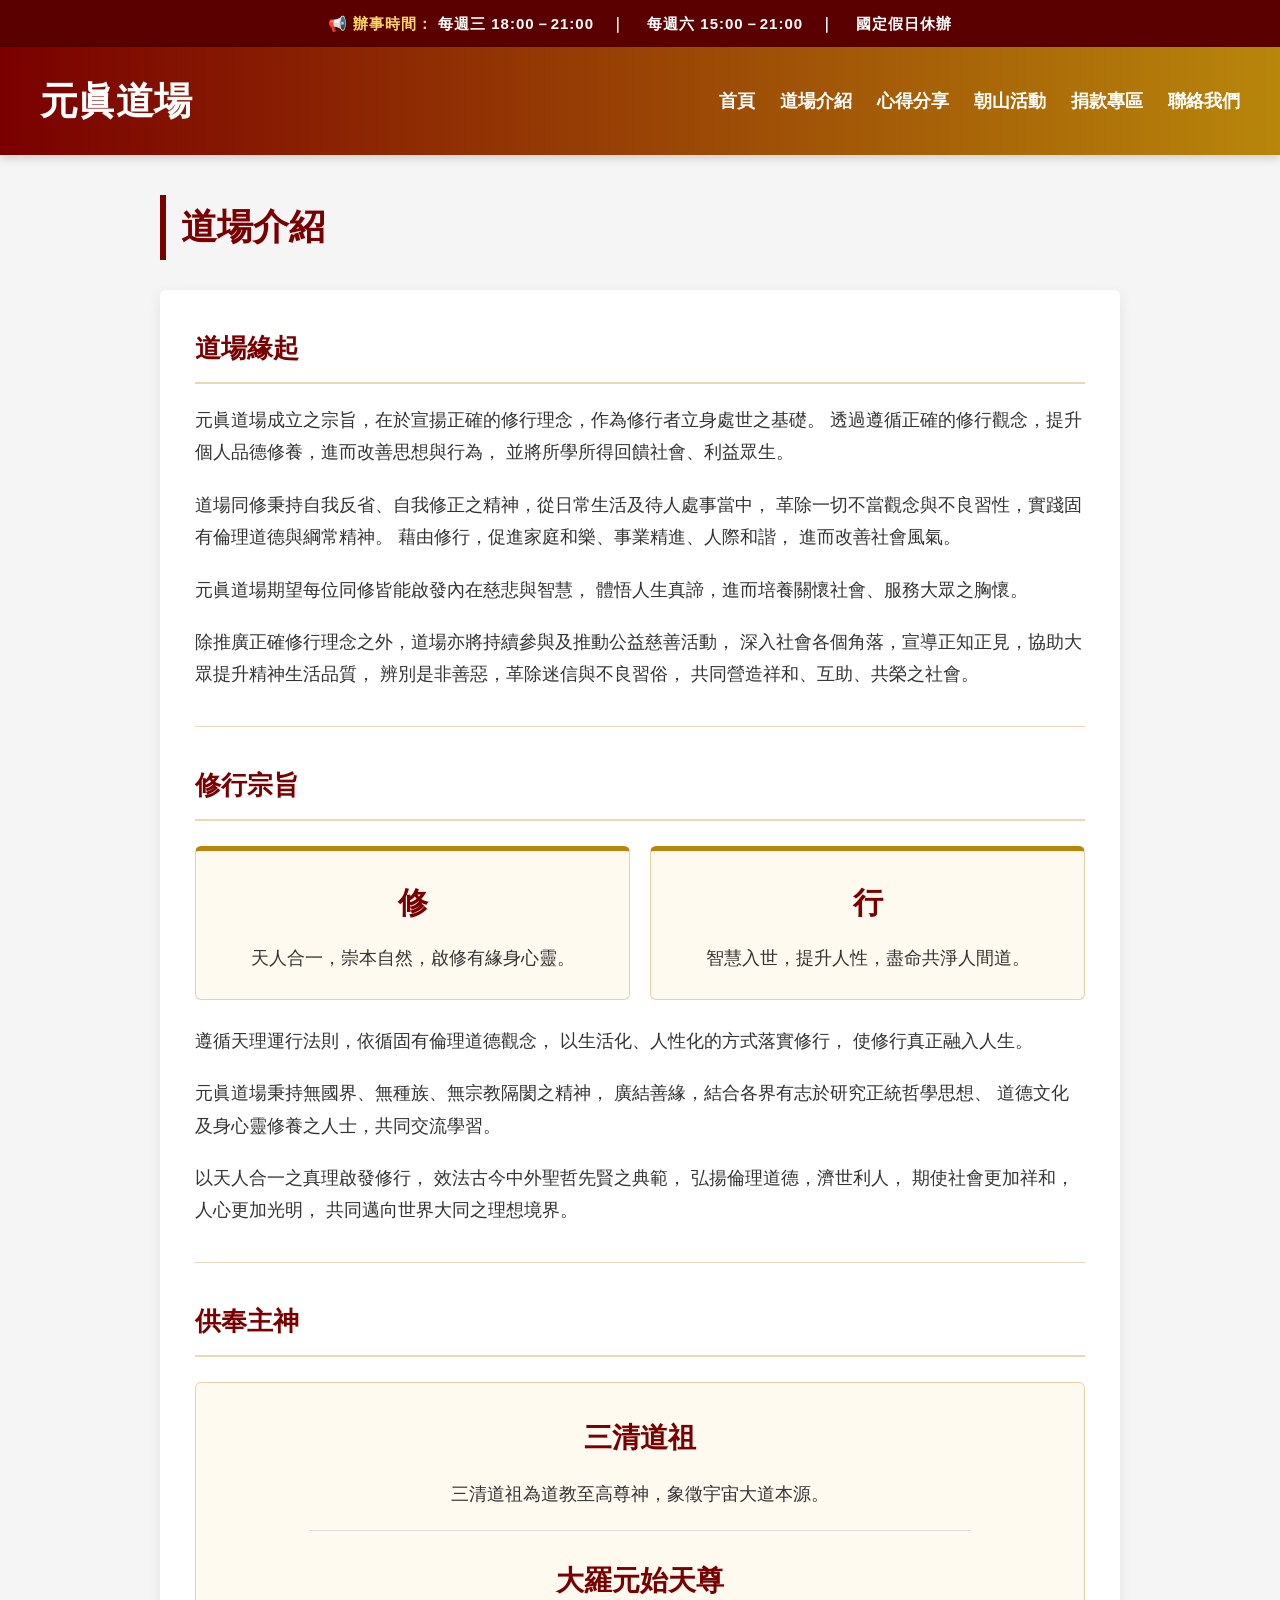
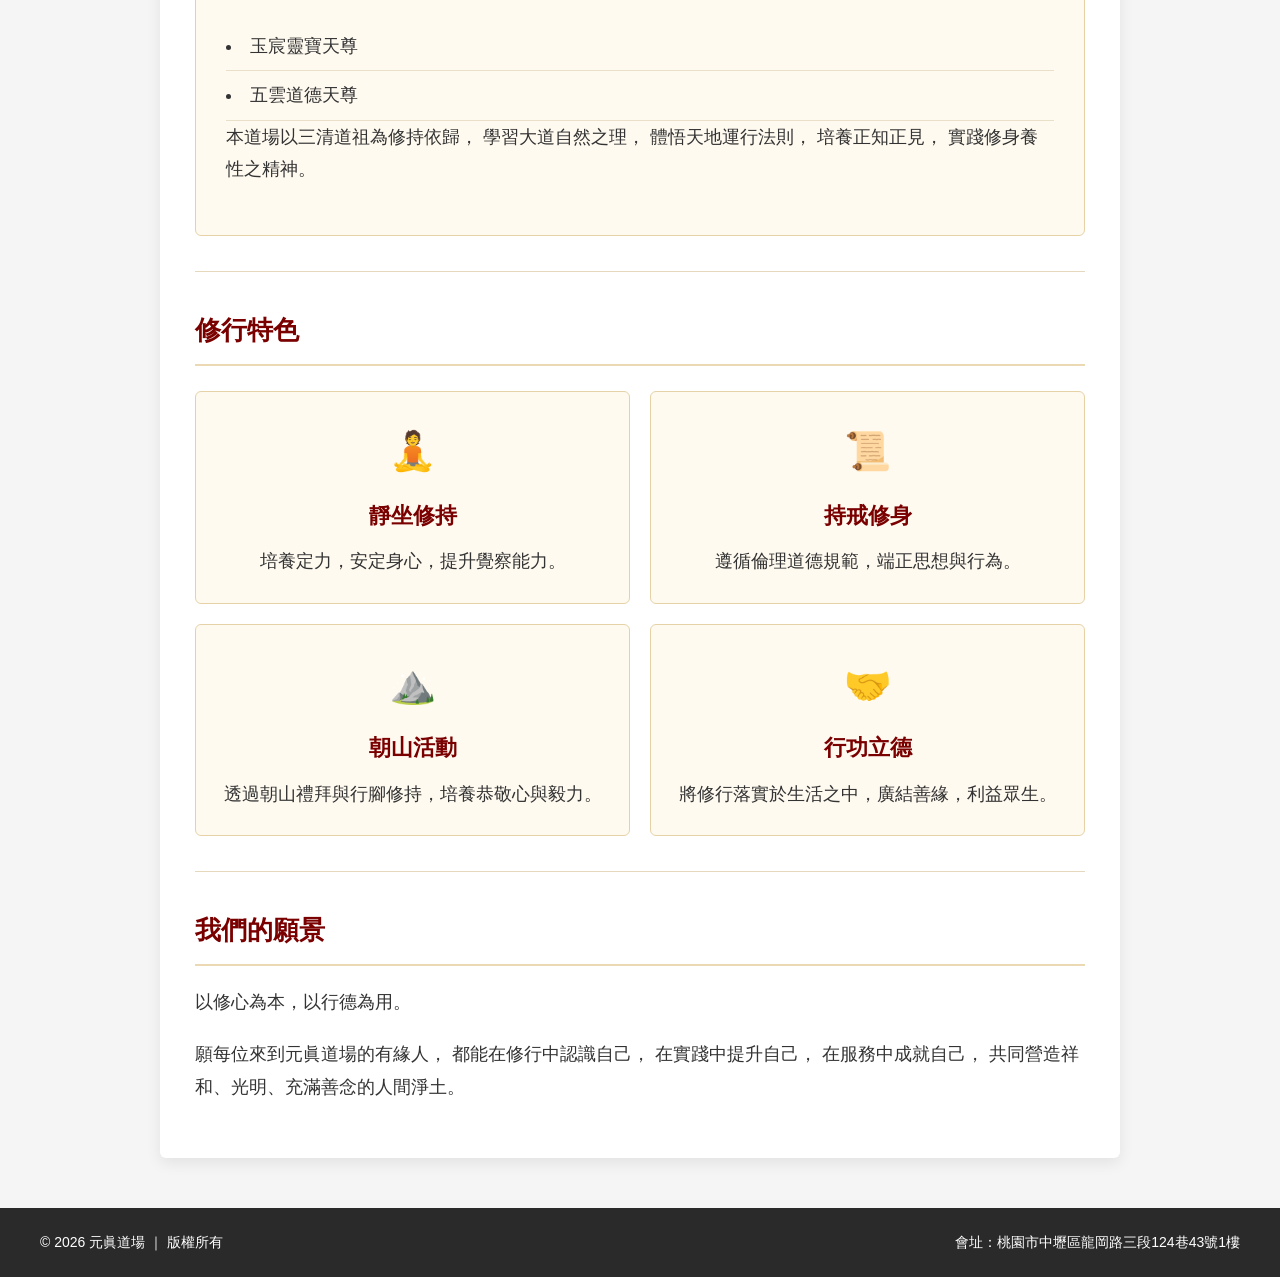
==== about.html @ 4e887b14 "Update about.html" ====
<!DOCTYPE html>
<html lang="zh-Hant">
<head>
  <meta charset="UTF-8">
  <meta name="viewport" content="width=device-width, initial-scale=1.0">
  <title>道場介紹｜元眞道場</title>

  <style>
    * {
      margin: 0;
      padding: 0;
      box-sizing: border-box;
    }

    body {
      font-family: "Microsoft JhengHei", sans-serif;
      background: #f5f5f5;
      color: #333;
      line-height: 1.8;
    }

    /* Header */
    header {
      background: linear-gradient(90deg, #7a0000, #b8860b);
      padding: 20px;
      color: white;
      box-shadow: 0 2px 10px rgba(0, 0, 0, .2);
    }

    .header-inner {
      max-width: 1200px;
      margin: auto;
      display: flex;
      justify-content: space-between;
      align-items: center;
      gap: 20px;
    }

    .logo {
      font-size: 38px;
      font-weight: bold;
      white-space: nowrap;
    }

    nav ul {
      display: flex;
      list-style: none;
      gap: 25px;
      flex-wrap: wrap;
    }

    nav a {
      color: white;
      text-decoration: none;
      font-size: 18px;
      font-weight: bold;
    }

    nav a:hover {
      opacity: .7;
    }

    /* 辦事時間 */
    .service-time {
      background: #5b0000;
      color: white;
      text-align: center;
      padding: 10px 15px;
      font-size: 15px;
      font-weight: 600;
      letter-spacing: 1px;
    }

    .service-time span {
      color: #ffd76a;
    }

    /* Main */
    .main-container {
      max-width: 1000px;
      margin: 40px auto;
      padding: 0 20px;
    }

    .title-section {
      font-size: 36px;
      font-weight: bold;
      border-left: 6px solid #7a0000;
      padding-left: 15px;
      margin-bottom: 30px;
      color: #7a0000;
    }

    .article {
      background: white;
      padding: 35px;
      box-shadow: 0 5px 15px rgba(0, 0, 0, .08);
      border-radius: 6px;
    }

    .article h2 {
      color: #7a0000;
      font-size: 26px;
      margin-bottom: 20px;
      padding-bottom: 10px;
      border-bottom: 2px solid #ead9b2;
    }

    .article h3 {
      color: #7a0000;
      font-size: 22px;
      margin-bottom: 12px;
    }

    .article p {
      font-size: 18px;
      margin-bottom: 20px;
    }

    .article hr {
      border: none;
      border-top: 1px solid #e5d8bd;
      margin: 35px 0;
    }

    /* 修行宗旨 */
    .purpose-box {
      display: grid;
      grid-template-columns: repeat(2, minmax(0, 1fr));
      gap: 20px;
      margin: 25px 0;
    }

    .purpose-item {
      background: #fffaf0;
      border: 1px solid #e5d2a7;
      border-top: 5px solid #b8860b;
      border-radius: 6px;
      padding: 25px;
      text-align: center;
    }

    .purpose-item h3 {
      font-size: 30px;
      margin-bottom: 12px;
    }

    .purpose-item p {
      margin-bottom: 0;
    }

    /* 供奉主神 */
    .deity-box {
      background: #fffaf0;
      border: 1px solid #e5d2a7;
      border-radius: 6px;
      padding: 30px;
      margin: 25px 0;
    }

    .deity-box h3 {
      font-size: 28px;
      text-align: center;
      margin-bottom: 15px;
    }

    .deity-box ul {
      list-style: none;
      margin: 20px 0;
      padding: 0;
      text-align: center;
    }

    .deity-box li {
      font-size: 18px;
      padding: 8px 0;
      border-bottom: 1px solid #eadfc9;
    }

    .deity-box li:last-child {
      border-bottom: none;
    }

    /* 修行特色 */
    .feature-grid {
      display: grid;
      grid-template-columns: repeat(2, minmax(0, 1fr));
      gap: 20px;
      margin: 25px 0;
    }

    .feature-card {
      background: #fffaf0;
      border: 1px solid #e5d2a7;
      border-radius: 6px;
      padding: 25px;
      text-align: center;
      transition: transform .2s, box-shadow .2s;
    }

    .feature-card:hover {
      transform: translateY(-3px);
      box-shadow: 0 5px 15px rgba(0, 0, 0, .1);
    }

    .feature-card .icon {
      font-size: 38px;
      margin-bottom: 10px;
    }

    .feature-card h3 {
      margin-bottom: 10px;
    }

    .feature-card p {
      margin-bottom: 0;
    }

    /* Footer */
    footer {
      background: #2a2a2a;
      color: white;
      padding: 22px 30px;
      margin-top: 50px;
      font-size: 14px;
    }

    .footer-inner {
      max-width: 1200px;
      margin: auto;
      display: flex;
      justify-content: space-between;
      align-items: center;
      gap: 15px;
    }

    /* Mobile */
    @media (max-width: 768px) {
      .header-inner {
        flex-direction: column;
        gap: 20px;
      }

      nav ul {
        justify-content: center;
        gap: 12px 18px;
      }

      nav a {
        font-size: 16px;
      }

      .logo {
        font-size: 30px;
      }

      .service-time {
        font-size: 13px;
        letter-spacing: 0;
        line-height: 1.8;
      }

      .main-container {
        margin: 25px auto;
        padding: 0 15px;
      }

      .title-section {
        font-size: 28px;
      }

      .article {
        padding: 20px;
      }

      .article h2 {
        font-size: 23px;
      }

      .article h3 {
        font-size: 20px;
      }

      .article p {
        font-size: 16px;
      }

      .purpose-box,
      .feature-grid {
        grid-template-columns: 1fr;
      }

      .purpose-item,
      .feature-card,
      .deity-box {
        padding: 20px;
      }

      .footer-inner {
        flex-direction: column;
        align-items: flex-start;
        gap: 10px;
      }
    }
  </style>
</head>

<body>

  <div class="service-time">
    <span>📢 辦事時間：</span>
    每週三 18:00－21:00　｜　
    每週六 15:00－21:00　｜　
    國定假日休辦
  </div>

  <header>
    <div class="header-inner">
      <div class="logo">元眞道場</div>

      <nav>
        <ul>
          <li><a href="index.html">首頁</a></li>
          <li><a href="about.html">道場介紹</a></li>
          <li><a href="share.html">心得分享</a></li>
          <li><a href="chaoshan.html">朝山活動</a></li>
          <li><a href="donate.html">捐款專區</a></li>
          <li><a href="contact.html">聯絡我們</a></li>
        </ul>
      </nav>
    </div>
  </header>

  <main class="main-container">

    <div class="title-section">道場介紹</div>

    <article class="article">

      <h2>道場緣起</h2>

      <p>
        元眞道場成立之宗旨，在於宣揚正確的修行理念，作為修行者立身處世之基礎。
        透過遵循正確的修行觀念，提升個人品德修養，進而改善思想與行為，
        並將所學所得回饋社會、利益眾生。
      </p>

      <p>
        道場同修秉持自我反省、自我修正之精神，從日常生活及待人處事當中，
        革除一切不當觀念與不良習性，實踐固有倫理道德與綱常精神。
        藉由修行，促進家庭和樂、事業精進、人際和諧，
        進而改善社會風氣。
      </p>

      <p>
        元眞道場期望每位同修皆能啟發內在慈悲與智慧，
        體悟人生真諦，進而培養關懷社會、服務大眾之胸懷。
      </p>

      <p>
        除推廣正確修行理念之外，道場亦將持續參與及推動公益慈善活動，
        深入社會各個角落，宣導正知正見，協助大眾提升精神生活品質，
        辨別是非善惡，革除迷信與不良習俗，
        共同營造祥和、互助、共榮之社會。
      </p>

      <hr>

      <h2>修行宗旨</h2>

      <div class="purpose-box">

        <div class="purpose-item">
          <h3>修</h3>
          <p>
            天人合一，崇本自然，啟修有緣身心靈。
          </p>
        </div>

        <div class="purpose-item">
          <h3>行</h3>
          <p>
            智慧入世，提升人性，盡命共淨人間道。
          </p>
        </div>

      </div>

      <p>
        遵循天理運行法則，依循固有倫理道德觀念，
        以生活化、人性化的方式落實修行，
        使修行真正融入人生。
      </p>

      <p>
        元眞道場秉持無國界、無種族、無宗教隔閡之精神，
        廣結善緣，結合各界有志於研究正統哲學思想、
        道德文化及身心靈修養之人士，共同交流學習。
      </p>

      <p>
        以天人合一之真理啟發修行，
        效法古今中外聖哲先賢之典範，
        弘揚倫理道德，濟世利人，
        期使社會更加祥和，人心更加光明，
        共同邁向世界大同之理想境界。
      </p>

      <hr>

      <h2>供奉主神</h2>

      <div class="deity-box">

   <h3>三清道祖</h3>

<p style="text-align: center; margin-bottom: 20px;">
    三清道祖為道教至高尊神，象徵宇宙大道本源。
</p>

<div style="border-top: 1px solid #ddd; margin: 0 auto 25px; max-width: 80%;"></div>

<h3>大羅元始天尊</h3>
          <li>玉宸靈寶天尊</li>
          <li>五雲道德天尊</li>
        </ul>

        <p>
          本道場以三清道祖為修持依歸，
          學習大道自然之理，
          體悟天地運行法則，
          培養正知正見，
          實踐修身養性之精神。
        </p>

      </div>

      <hr>

      <h2>修行特色</h2>

      <div class="feature-grid">

        <div class="feature-card">
          <div class="icon">🧘</div>
          <h3>靜坐修持</h3>
          <p>培養定力，安定身心，提升覺察能力。</p>
        </div>

        <div class="feature-card">
          <div class="icon">📜</div>
          <h3>持戒修身</h3>
          <p>遵循倫理道德規範，端正思想與行為。</p>
        </div>

        <div class="feature-card">
          <div class="icon">⛰️</div>
          <h3>朝山活動</h3>
          <p>透過朝山禮拜與行腳修持，培養恭敬心與毅力。</p>
        </div>

        <div class="feature-card">
          <div class="icon">🤝</div>
          <h3>行功立德</h3>
          <p>將修行落實於生活之中，廣結善緣，利益眾生。</p>
        </div>

      </div>

      <hr>

      <h2>我們的願景</h2>

      <p>
        以修心為本，以行德為用。
      </p>

      <p>
        願每位來到元眞道場的有緣人，
        都能在修行中認識自己，
        在實踐中提升自己，
        在服務中成就自己，
        共同營造祥和、光明、充滿善念的人間淨土。
      </p>

    </article>

  </main>

  <footer>
    <div class="footer-inner">
      <div>
        © 2026 元眞道場 ｜ 版權所有
      </div>

      <div>
        會址：桃園市中壢區龍岡路三段124巷43號1樓
      </div>
    </div>
  </footer>

</body>
</html>
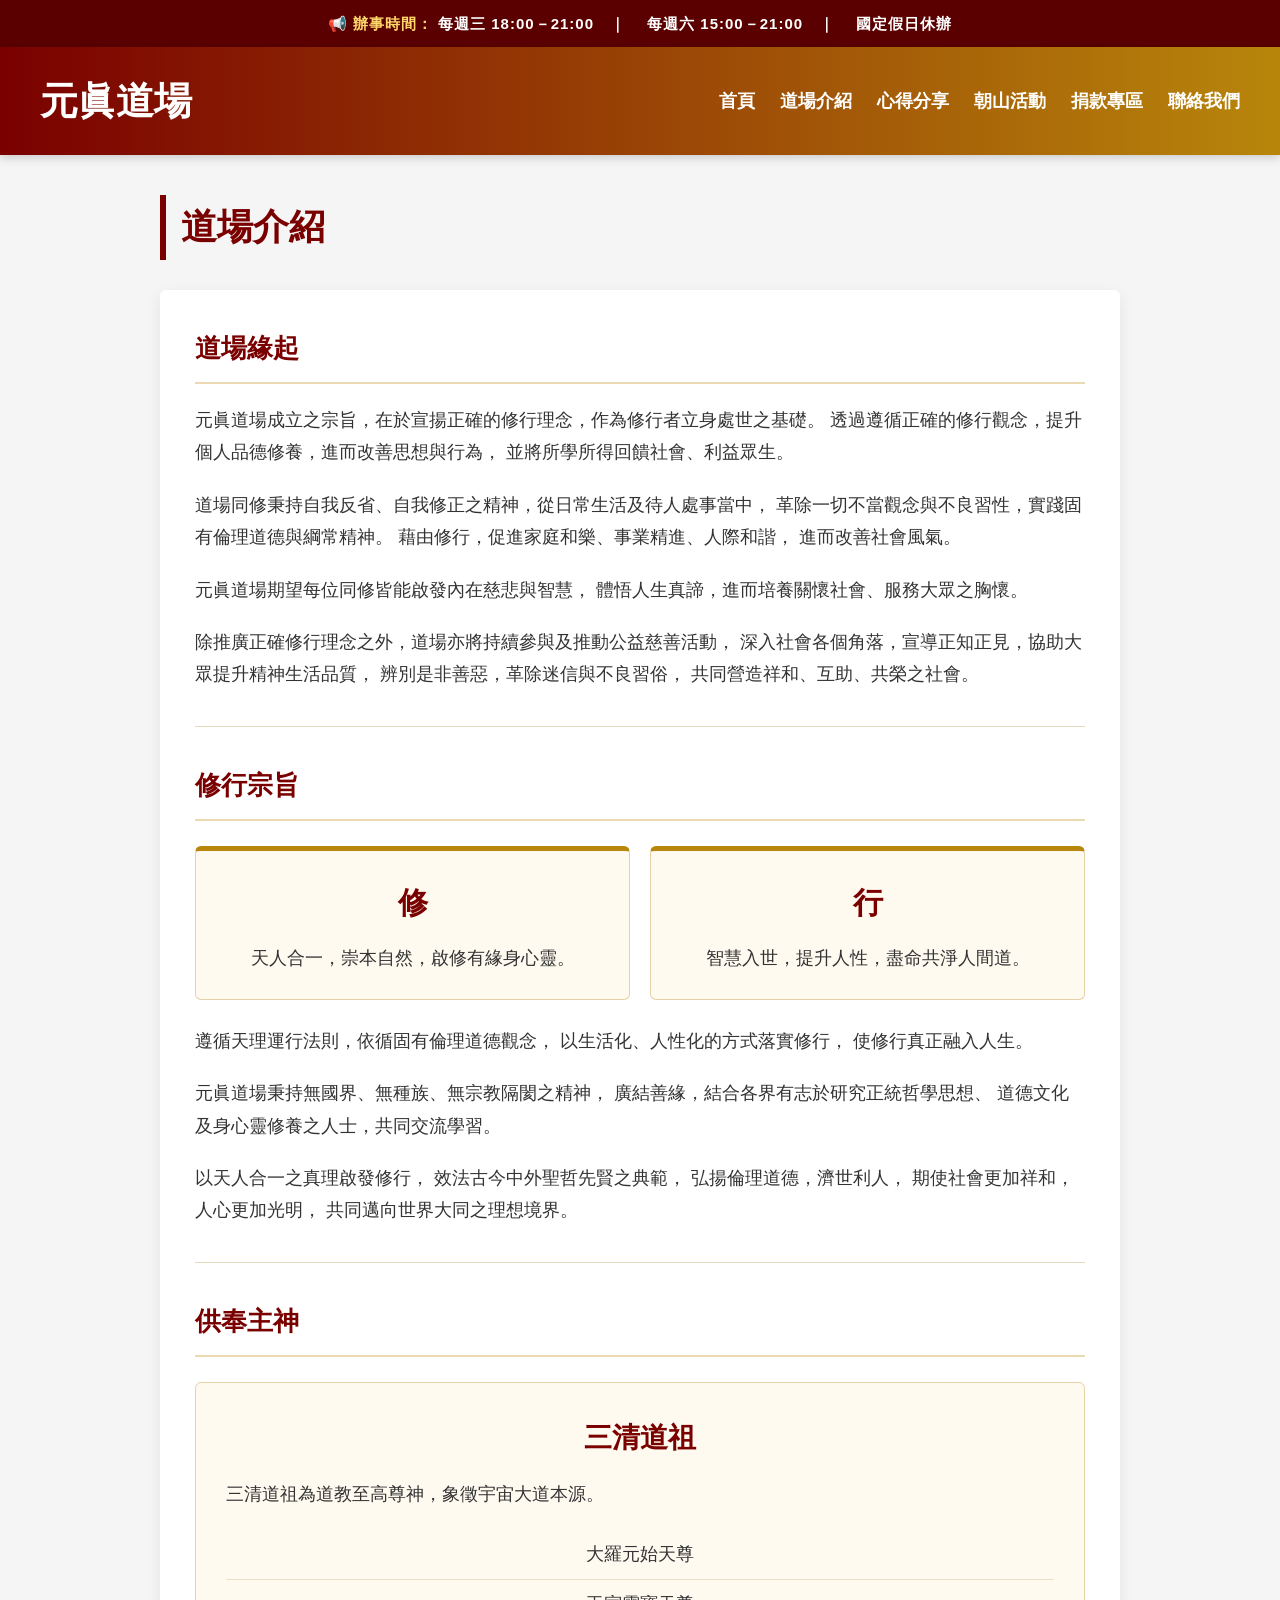
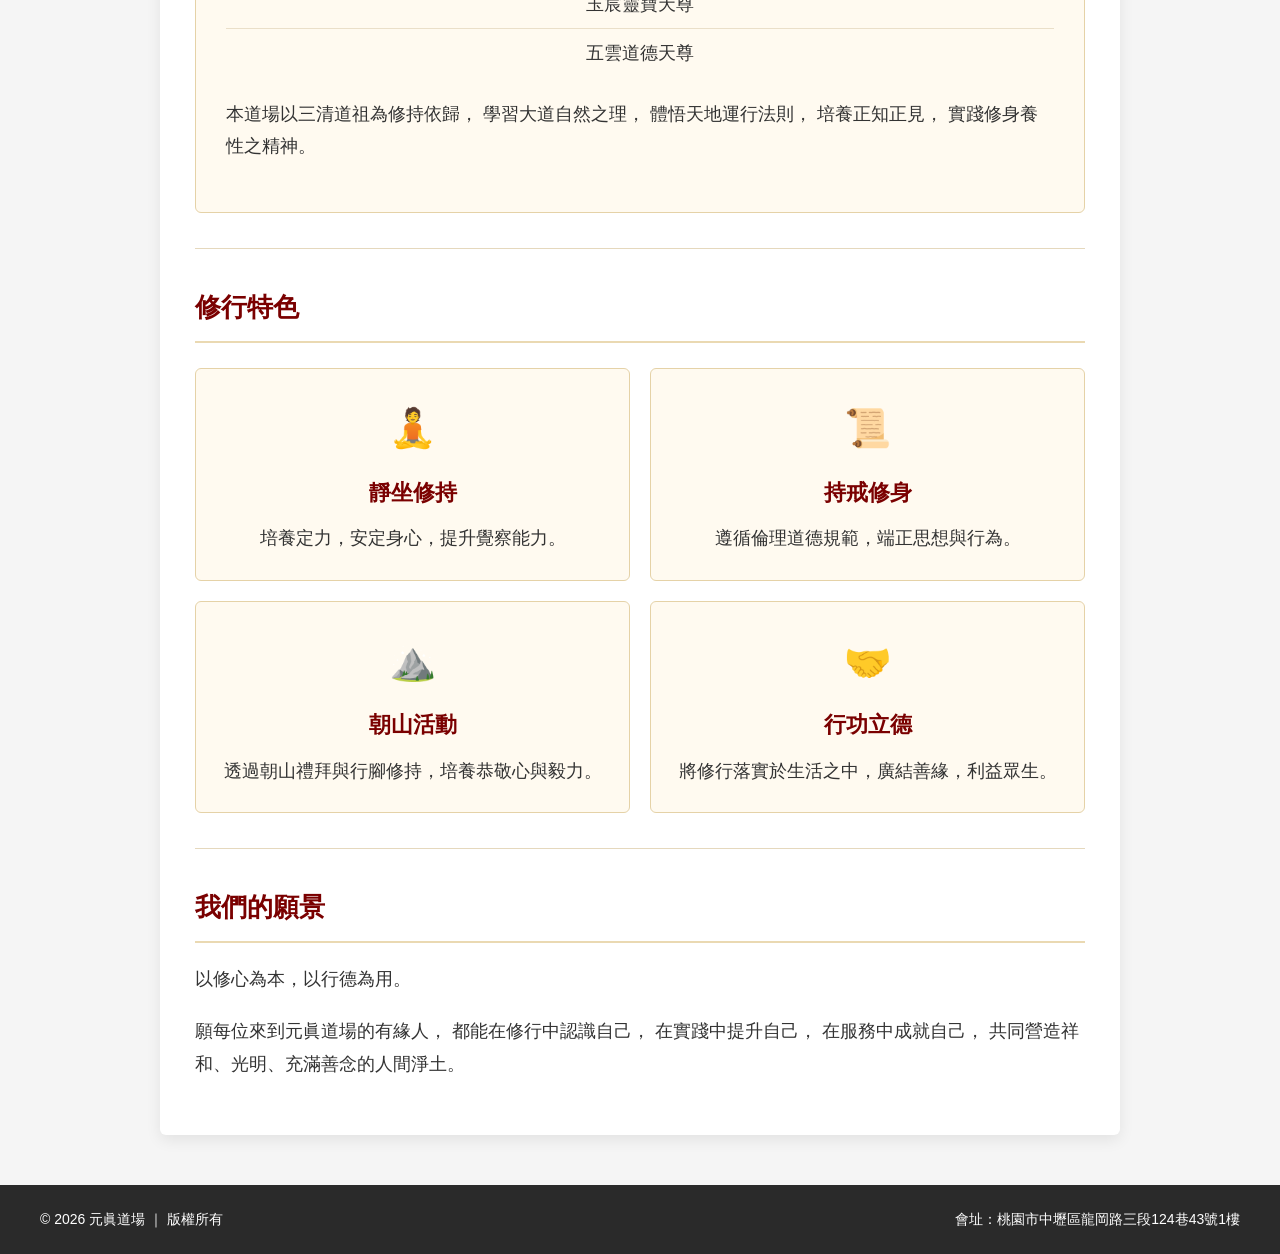
==== commit 5c2edcfa: "Update about.html" ====
--- a/about.html
+++ b/about.html
@@ -412,18 +412,19 @@
 
       <div class="deity-box">
 
-   <h3>三清道祖</h3>
-
-<p style="text-align: center; margin-bottom: 20px;">
+  <h3>三清道祖</h3>
+
+<p class="sanqing-intro">
     三清道祖為道教至高尊神，象徵宇宙大道本源。
 </p>
 
-<div style="border-top: 1px solid #ddd; margin: 0 auto 25px; max-width: 80%;"></div>
-
-<h3>大羅元始天尊</h3>
-          <li>玉宸靈寶天尊</li>
-          <li>五雲道德天尊</li>
-        </ul>
+<div class="sanqing-divider"></div>
+
+<ul class="sanqing-list">
+    <li>大羅元始天尊</li>
+    <li>玉宸靈寶天尊</li>
+    <li>五雲道德天尊</li>
+</ul>
 
         <p>
           本道場以三清道祖為修持依歸，
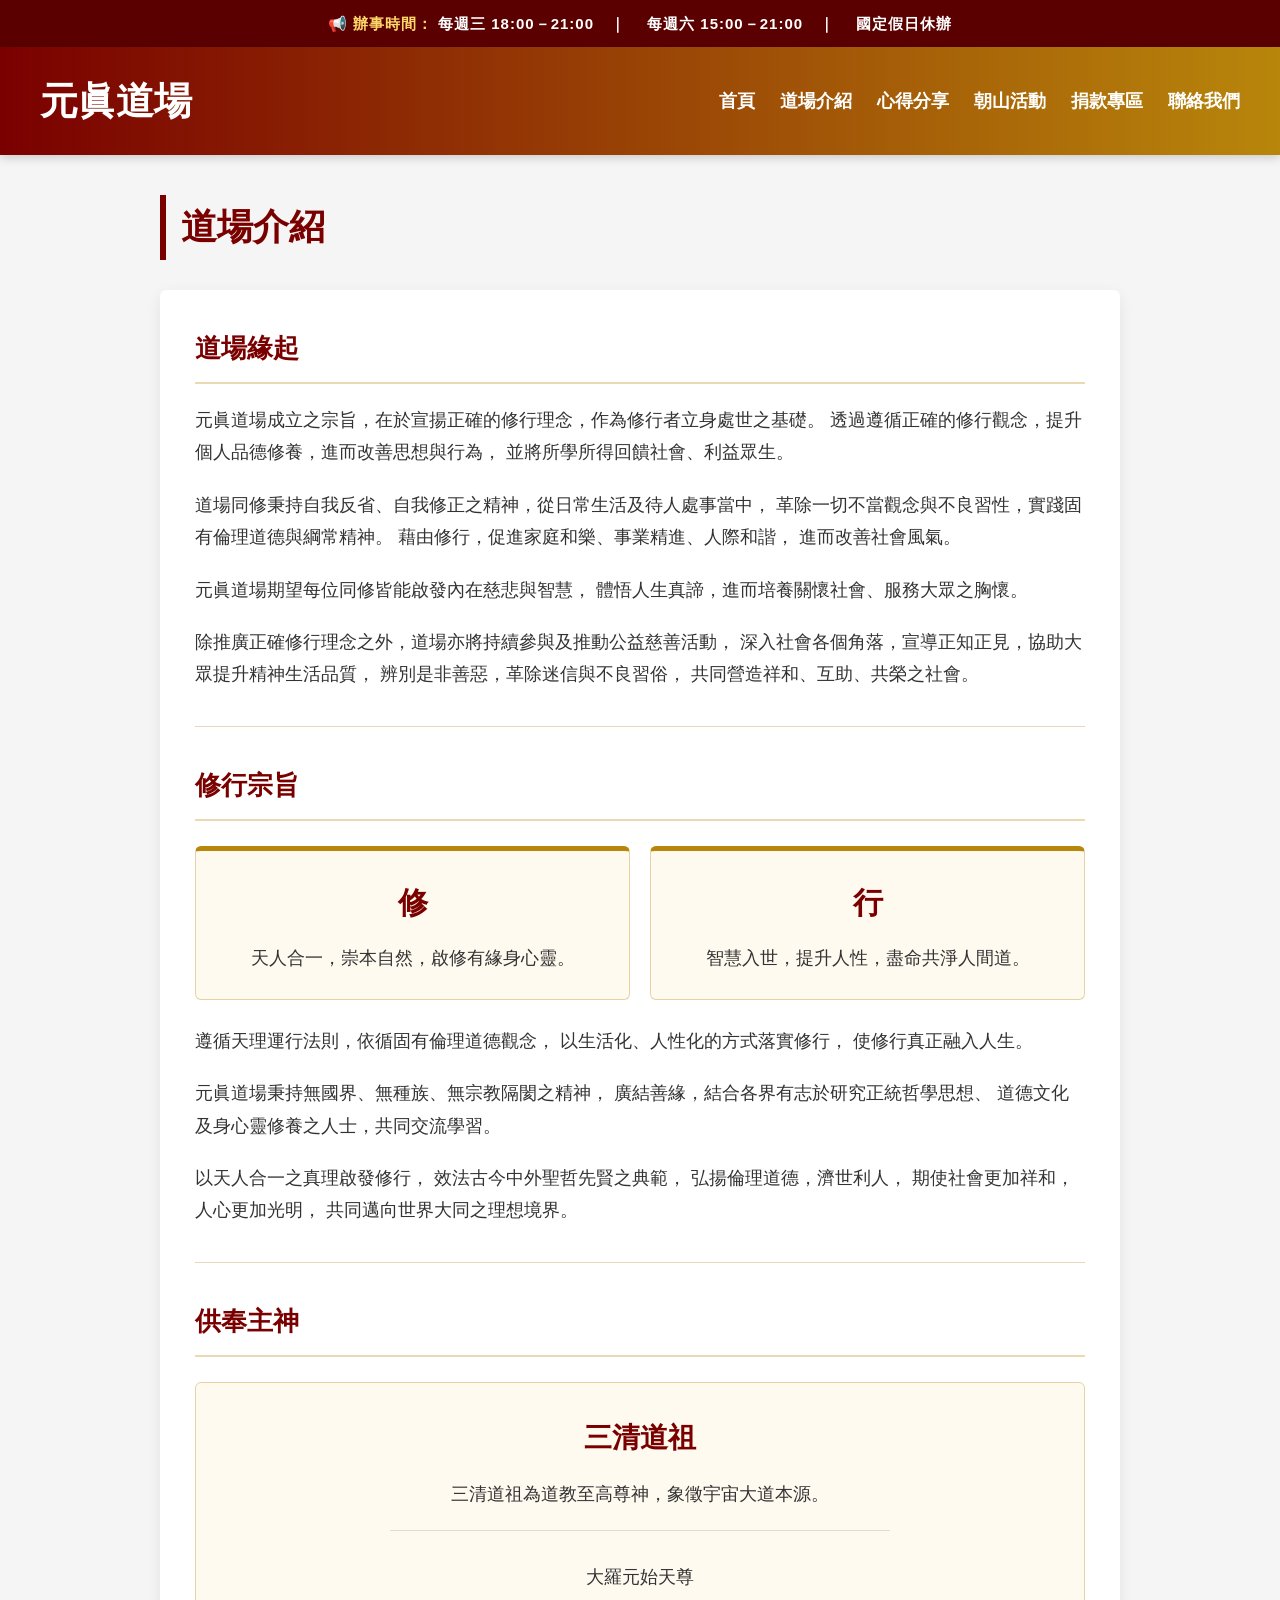
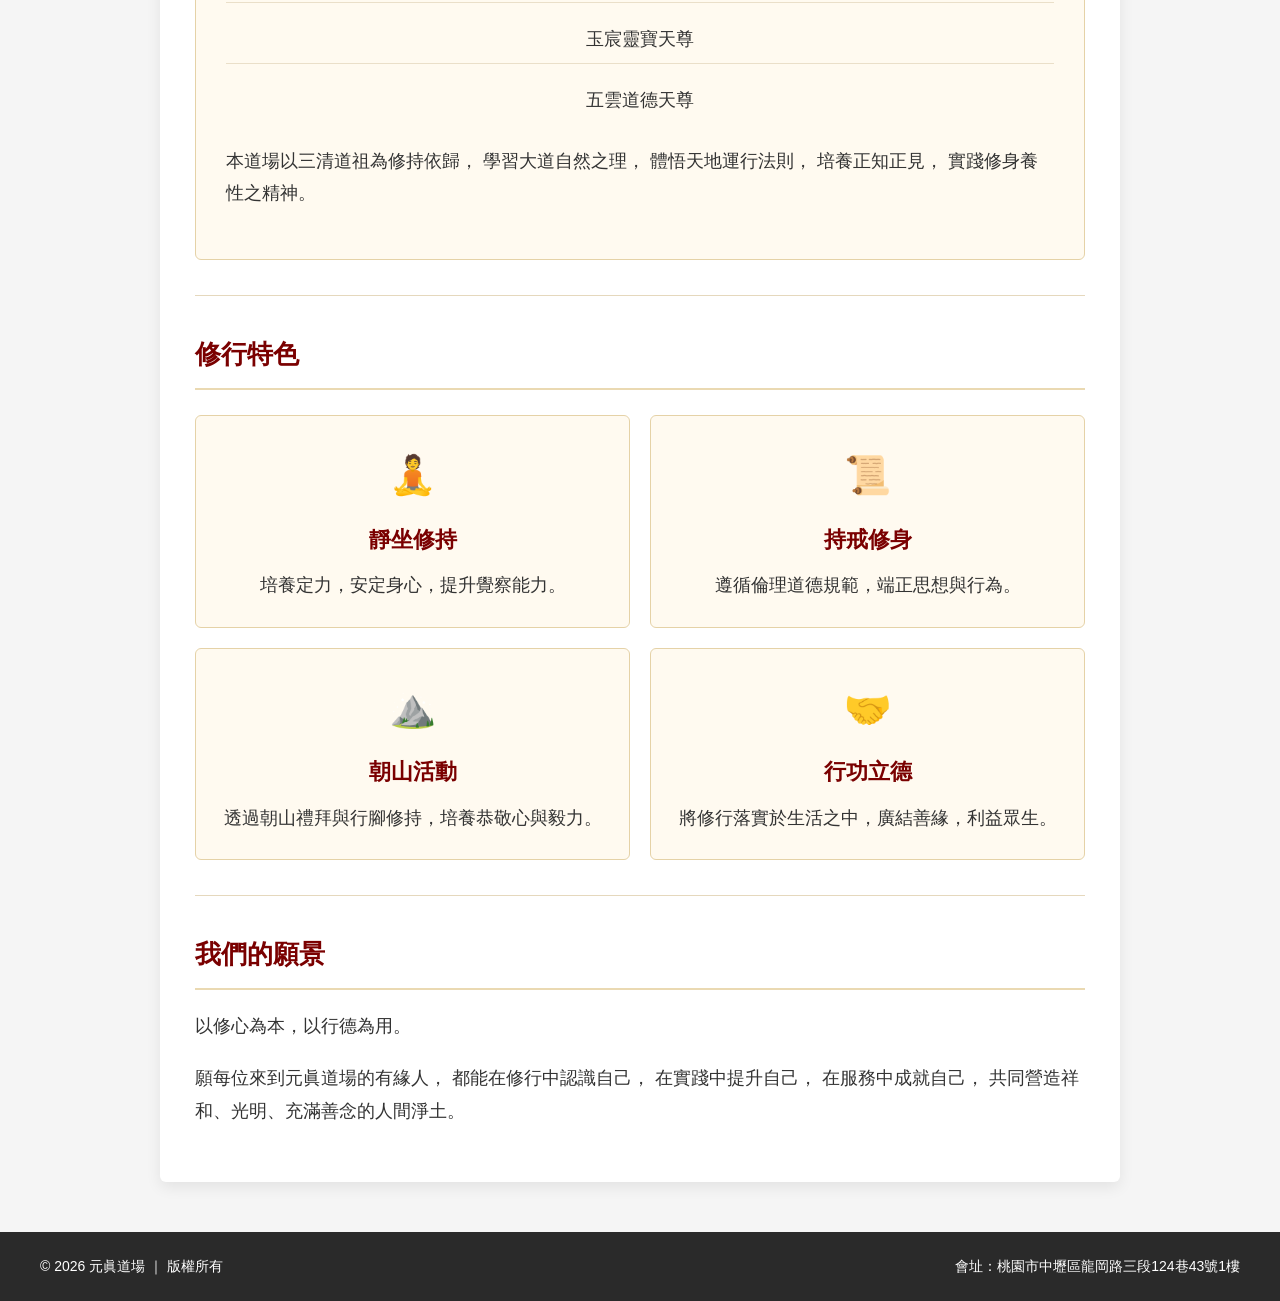
==== commit a8680a9f: "Update about.html" ====
--- a/about.html
+++ b/about.html
@@ -4,7 +4,30 @@
   <meta charset="UTF-8">
   <meta name="viewport" content="width=device-width, initial-scale=1.0">
   <title>道場介紹｜元眞道場</title>
-
+<style>
+.sanqing-intro {
+    text-align: center;
+    margin: 10px 0 18px;
+}
+
+.sanqing-divider {
+    width: 70%;
+    max-width: 500px;
+    margin: 0 auto 22px;
+    border-top: 1px solid #ddd;
+}
+
+.sanqing-list {
+    text-align: center;
+    list-style: none;
+    padding: 0;
+    margin: 0;
+}
+
+.sanqing-list li {
+    margin-bottom: 12px;
+}
+</style>
   <style>
     * {
       margin: 0;
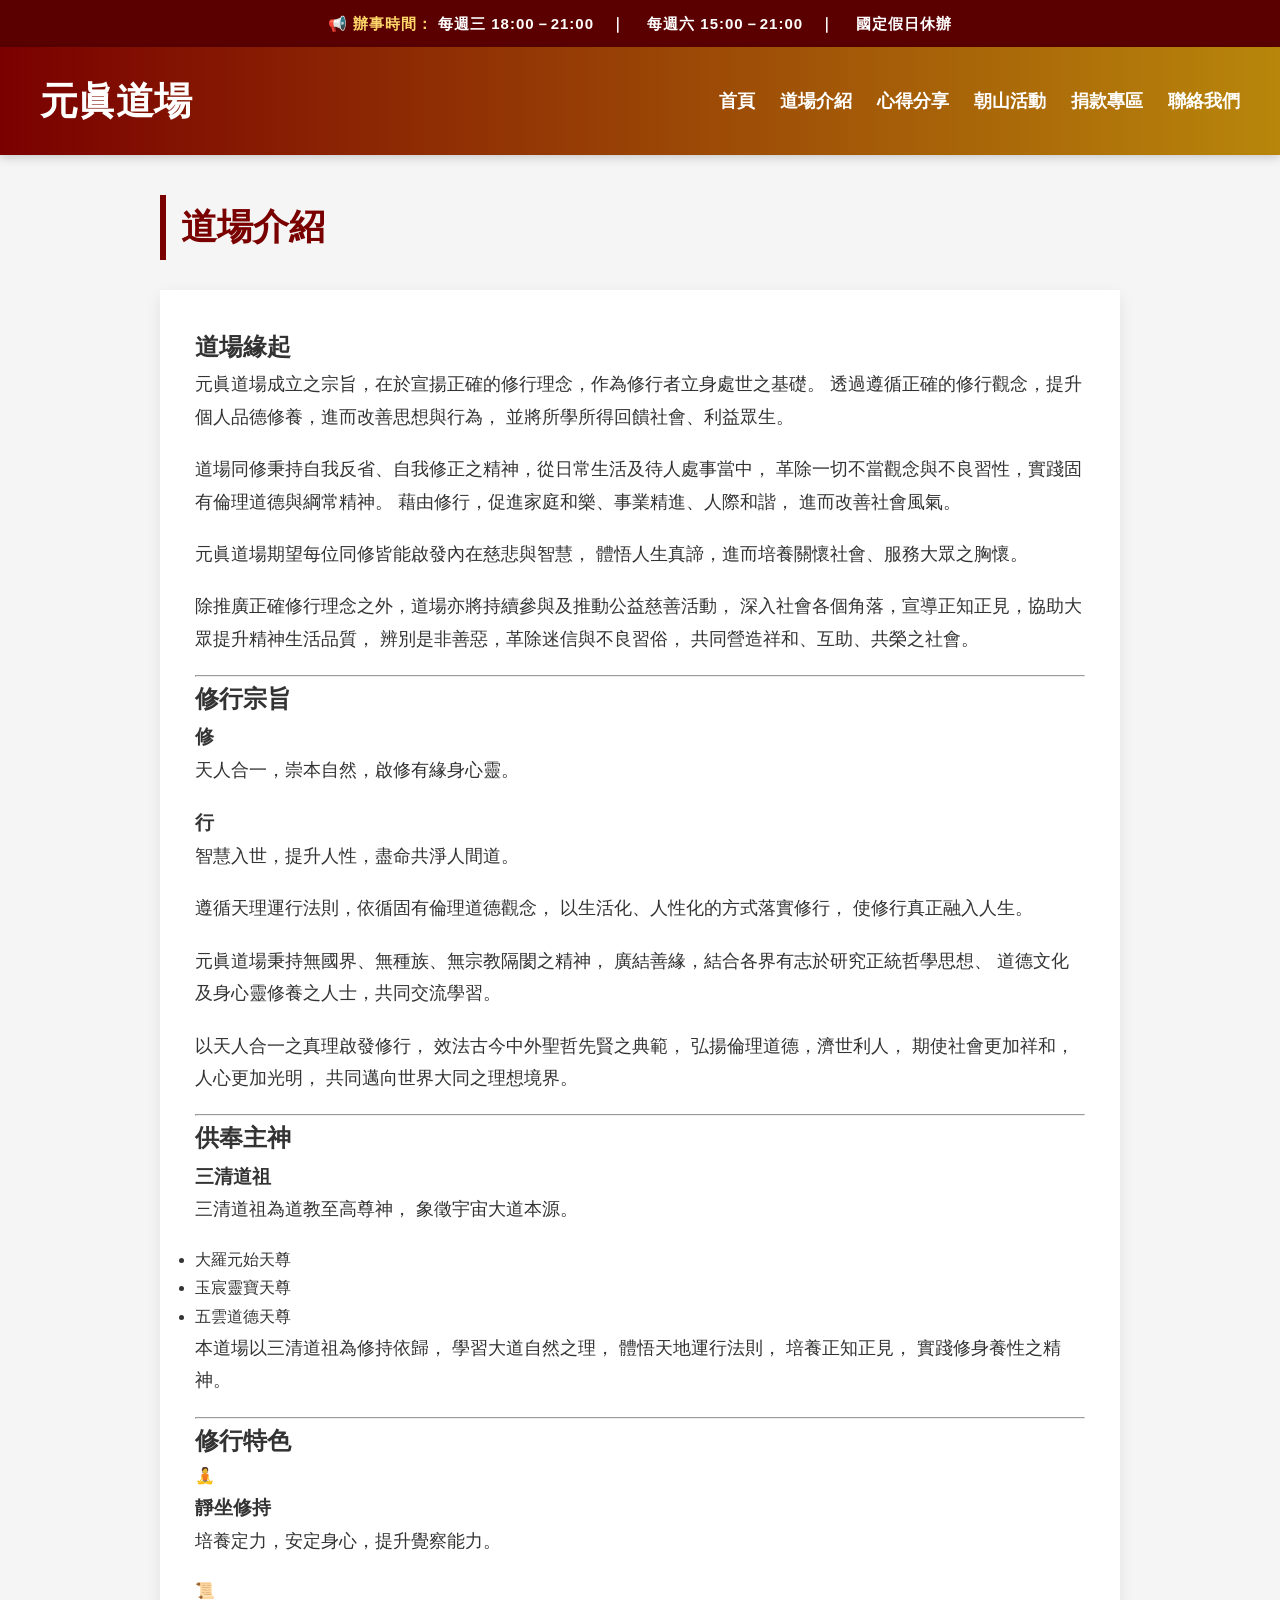
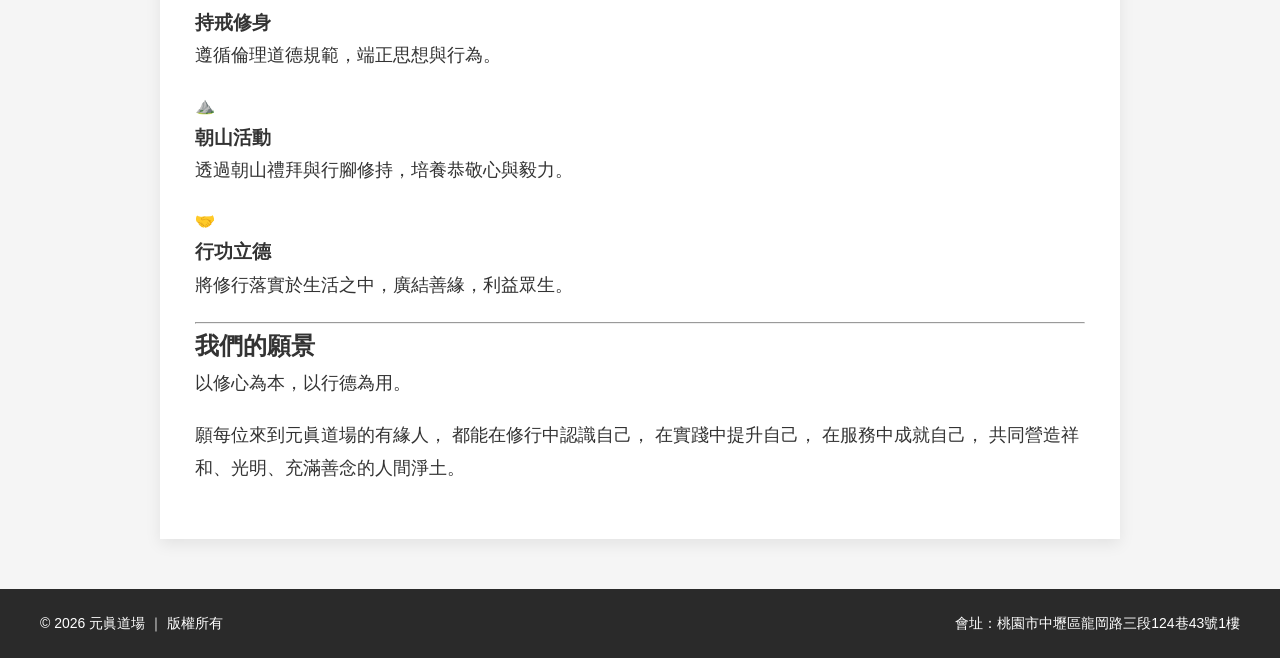
==== commit 67a19fd7: "Update about.html" ====
--- a/about.html
+++ b/about.html
@@ -1,527 +1,446 @@
 <!DOCTYPE html>
 <html lang="zh-Hant">
 <head>
-  <meta charset="UTF-8">
-  <meta name="viewport" content="width=device-width, initial-scale=1.0">
-  <title>道場介紹｜元眞道場</title>
+<meta charset="UTF-8">
+<meta name="viewport" content="width=device-width, initial-scale=1.0">
+
+<title>道場介紹｜元眞道場</title>
+
+
 <style>
-.sanqing-intro {
+
+*{
+margin:0;
+padding:0;
+box-sizing:border-box;
+}
+
+body{
+font-family:"Microsoft JhengHei",sans-serif;
+background:#f5f5f5;
+color:#333;
+line-height:1.8;
+}
+
+/* Header */
+
+header {
+    background: linear-gradient(90deg, #7a0000, #b8860b);
+    padding: 20px;
+    color: white;
+    box-shadow: 0 2px 10px rgba(0,0,0,.2);
+}
+
+.header-inner {
+    max-width: 1200px;
+    margin: auto;
+    display: flex;
+    justify-content: space-between;
+    align-items: center;
+}
+
+.logo {
+    font-size: 38px;
+    font-weight: bold;
+}
+
+nav ul {
+    display: flex;
+    list-style: none;
+    gap: 25px;
+}
+
+nav a {
+    color: white;
+    text-decoration: none;
+    font-size: 18px;
+    font-weight: bold;
+}
+
+nav a:hover {
+    opacity: .7;
+}
+/* Main */
+
+.main-container{
+max-width:1000px;
+margin:40px auto;
+padding:0 20px;
+}
+
+.title-section{
+font-size:36px;
+font-weight:bold;
+border-left:6px solid #7a0000;
+padding-left:15px;
+margin-bottom:30px;
+color:#7a0000;
+}
+
+.article{
+background:white;
+padding:35px;
+box-shadow:0 5px 15px rgba(0,0,0,.08);
+}
+
+.article img{
+width:100%;
+margin:30px 0;
+border-radius:6px;
+max-height:500px;
+object-fit:cover;
+}
+
+.article p{
+font-size:18px;
+margin-bottom:20px;
+}
+
+/* Footer */
+
+footer {
+    background: #2a2a2a;
+    color: white;
+    padding: 22px 30px;
+    margin-top: 50px;
+    font-size: 14px;
+}
+
+.footer-inner {
+    max-width: 1200px;
+    margin: auto;
+    display: flex;
+    justify-content: space-between;
+    align-items: center;
+}
+
+@media(max-width:768px){
+
+  .footer-inner{
+      flex-direction:column;
+      gap:10px;
+      text-align:center;
+  }
+
+}
+
+/* Mobile */
+
+@media(max-width:768px){
+
+.header-inner{
+flex-direction:column;
+gap:20px;
+}
+
+nav ul{
+flex-wrap:wrap;
+justify-content:center;
+}
+
+.logo{
+font-size:30px;
+}
+
+.title-section{
+font-size:28px;
+}
+
+.article{
+padding:20px;
+}
+
+}
+.service-time {
+    background: #5b0000;
+    color: white;
     text-align: center;
-    margin: 10px 0 18px;
-}
-
-.sanqing-divider {
-    width: 70%;
-    max-width: 500px;
-    margin: 0 auto 22px;
-    border-top: 1px solid #ddd;
-}
-
-.sanqing-list {
+    padding: 10px 15px;
+    font-size: 15px;
+    font-weight: 600;
+    letter-spacing: 1px;
+}
+
+.service-time span {
+    color: #ffd76a;
+}
+
+
+/* 手機版排版補強：只在 768px 以下生效，電腦版既有 CSS 不變 */
+@media screen and (max-width: 768px) {
+  html { -webkit-text-size-adjust: 100%; }
+  body { overflow-wrap: anywhere; }
+  img, video, iframe { max-width: 100%; }
+
+  header .header-inner {
+    width: 100%;
+    max-width: 100%;
+    flex-direction: column;
+    align-items: stretch;
+    gap: 14px;
+    padding: 16px;
+  }
+  header .logo {
     text-align: center;
-    list-style: none;
-    padding: 0;
-    margin: 0;
-}
-
-.sanqing-list li {
-    margin-bottom: 12px;
-}
+    font-size: 30px;
+    line-height: 1.35;
+  }
+  nav { width: 100%; }
+  nav ul {
+    display: grid;
+    grid-template-columns: repeat(3, minmax(0, 1fr));
+    justify-content: stretch;
+    align-items: stretch;
+    width: 100%;
+    gap: 6px;
+  }
+  nav li { min-width: 0; }
+  nav a {
+    display: flex;
+    align-items: center;
+    justify-content: center;
+    min-height: 42px;
+    padding: 8px 4px;
+    border: 1px solid rgba(255,255,255,.28);
+    border-radius: 6px;
+    font-size: 14px;
+    line-height: 1.4;
+    text-align: center;
+  }
+
+  .main-container, .main, .container {
+    width: 100%;
+    max-width: 100%;
+    margin: 24px auto;
+    padding-left: 16px;
+    padding-right: 16px;
+  }
+  .title-section { font-size: 28px; line-height: 1.45; }
+  .page-title { font-size: clamp(28px, 7vw, 36px); line-height: 1.4; }
+  .article, .card, .card-content, .contact-card, .donation-card {
+    min-width: 0;
+    overflow-wrap: anywhere;
+  }
+  .article { padding: 18px; }
+  .article img { display: block; width: 100%; height: auto; max-height: none; object-fit: contain; }
+  .article p { font-size: 16px; line-height: 1.9; }
+  .cards { grid-template-columns: minmax(0, 1fr); gap: 18px; }
+  .card img { width: 100%; height: auto; max-height: 260px; object-fit: cover; }
+  .hero { min-height: 0; padding: 30px 18px; }
+  .contact-grid, .info-grid, .donation-grid, .service-grid { grid-template-columns: minmax(0, 1fr); }
+  table { display: block; max-width: 100%; overflow-x: auto; }
+  input, select, textarea, button { max-width: 100%; }
+  .footer-inner { flex-direction: column; align-items: flex-start; gap: 6px; text-align: left; }
+  footer { padding: 20px 16px; }
+}
+
+@media screen and (max-width: 380px) {
+  header .header-inner { padding-left: 12px; padding-right: 12px; }
+  nav ul { grid-template-columns: repeat(2, minmax(0, 1fr)); }
+  .main-container, .main, .container { padding-left: 12px; padding-right: 12px; }
+  .article { padding: 14px; }
+  .service-time { font-size: 12px; letter-spacing: 0; line-height: 1.7; }
+}
+
 </style>
-  <style>
-    * {
-      margin: 0;
-      padding: 0;
-      box-sizing: border-box;
-    }
-
-    body {
-      font-family: "Microsoft JhengHei", sans-serif;
-      background: #f5f5f5;
-      color: #333;
-      line-height: 1.8;
-    }
-
-    /* Header */
-    header {
-      background: linear-gradient(90deg, #7a0000, #b8860b);
-      padding: 20px;
-      color: white;
-      box-shadow: 0 2px 10px rgba(0, 0, 0, .2);
-    }
-
-    .header-inner {
-      max-width: 1200px;
-      margin: auto;
-      display: flex;
-      justify-content: space-between;
-      align-items: center;
-      gap: 20px;
-    }
-
-    .logo {
-      font-size: 38px;
-      font-weight: bold;
-      white-space: nowrap;
-    }
-
-    nav ul {
-      display: flex;
-      list-style: none;
-      gap: 25px;
-      flex-wrap: wrap;
-    }
-
-    nav a {
-      color: white;
-      text-decoration: none;
-      font-size: 18px;
-      font-weight: bold;
-    }
-
-    nav a:hover {
-      opacity: .7;
-    }
-
-    /* 辦事時間 */
-    .service-time {
-      background: #5b0000;
-      color: white;
-      text-align: center;
-      padding: 10px 15px;
-      font-size: 15px;
-      font-weight: 600;
-      letter-spacing: 1px;
-    }
-
-    .service-time span {
-      color: #ffd76a;
-    }
-
-    /* Main */
-    .main-container {
-      max-width: 1000px;
-      margin: 40px auto;
-      padding: 0 20px;
-    }
-
-    .title-section {
-      font-size: 36px;
-      font-weight: bold;
-      border-left: 6px solid #7a0000;
-      padding-left: 15px;
-      margin-bottom: 30px;
-      color: #7a0000;
-    }
-
-    .article {
-      background: white;
-      padding: 35px;
-      box-shadow: 0 5px 15px rgba(0, 0, 0, .08);
-      border-radius: 6px;
-    }
-
-    .article h2 {
-      color: #7a0000;
-      font-size: 26px;
-      margin-bottom: 20px;
-      padding-bottom: 10px;
-      border-bottom: 2px solid #ead9b2;
-    }
-
-    .article h3 {
-      color: #7a0000;
-      font-size: 22px;
-      margin-bottom: 12px;
-    }
-
-    .article p {
-      font-size: 18px;
-      margin-bottom: 20px;
-    }
-
-    .article hr {
-      border: none;
-      border-top: 1px solid #e5d8bd;
-      margin: 35px 0;
-    }
-
-    /* 修行宗旨 */
-    .purpose-box {
-      display: grid;
-      grid-template-columns: repeat(2, minmax(0, 1fr));
-      gap: 20px;
-      margin: 25px 0;
-    }
-
-    .purpose-item {
-      background: #fffaf0;
-      border: 1px solid #e5d2a7;
-      border-top: 5px solid #b8860b;
-      border-radius: 6px;
-      padding: 25px;
-      text-align: center;
-    }
-
-    .purpose-item h3 {
-      font-size: 30px;
-      margin-bottom: 12px;
-    }
-
-    .purpose-item p {
-      margin-bottom: 0;
-    }
-
-    /* 供奉主神 */
-    .deity-box {
-      background: #fffaf0;
-      border: 1px solid #e5d2a7;
-      border-radius: 6px;
-      padding: 30px;
-      margin: 25px 0;
-    }
-
-    .deity-box h3 {
-      font-size: 28px;
-      text-align: center;
-      margin-bottom: 15px;
-    }
-
-    .deity-box ul {
-      list-style: none;
-      margin: 20px 0;
-      padding: 0;
-      text-align: center;
-    }
-
-    .deity-box li {
-      font-size: 18px;
-      padding: 8px 0;
-      border-bottom: 1px solid #eadfc9;
-    }
-
-    .deity-box li:last-child {
-      border-bottom: none;
-    }
-
-    /* 修行特色 */
-    .feature-grid {
-      display: grid;
-      grid-template-columns: repeat(2, minmax(0, 1fr));
-      gap: 20px;
-      margin: 25px 0;
-    }
-
-    .feature-card {
-      background: #fffaf0;
-      border: 1px solid #e5d2a7;
-      border-radius: 6px;
-      padding: 25px;
-      text-align: center;
-      transition: transform .2s, box-shadow .2s;
-    }
-
-    .feature-card:hover {
-      transform: translateY(-3px);
-      box-shadow: 0 5px 15px rgba(0, 0, 0, .1);
-    }
-
-    .feature-card .icon {
-      font-size: 38px;
-      margin-bottom: 10px;
-    }
-
-    .feature-card h3 {
-      margin-bottom: 10px;
-    }
-
-    .feature-card p {
-      margin-bottom: 0;
-    }
-
-    /* Footer */
-    footer {
-      background: #2a2a2a;
-      color: white;
-      padding: 22px 30px;
-      margin-top: 50px;
-      font-size: 14px;
-    }
-
-    .footer-inner {
-      max-width: 1200px;
-      margin: auto;
-      display: flex;
-      justify-content: space-between;
-      align-items: center;
-      gap: 15px;
-    }
-
-    /* Mobile */
-    @media (max-width: 768px) {
-      .header-inner {
-        flex-direction: column;
-        gap: 20px;
-      }
-
-      nav ul {
-        justify-content: center;
-        gap: 12px 18px;
-      }
-
-      nav a {
-        font-size: 16px;
-      }
-
-      .logo {
-        font-size: 30px;
-      }
-
-      .service-time {
-        font-size: 13px;
-        letter-spacing: 0;
-        line-height: 1.8;
-      }
-
-      .main-container {
-        margin: 25px auto;
-        padding: 0 15px;
-      }
-
-      .title-section {
-        font-size: 28px;
-      }
-
-      .article {
-        padding: 20px;
-      }
-
-      .article h2 {
-        font-size: 23px;
-      }
-
-      .article h3 {
-        font-size: 20px;
-      }
-
-      .article p {
-        font-size: 16px;
-      }
-
-      .purpose-box,
-      .feature-grid {
-        grid-template-columns: 1fr;
-      }
-
-      .purpose-item,
-      .feature-card,
-      .deity-box {
-        padding: 20px;
-      }
-
-      .footer-inner {
-        flex-direction: column;
-        align-items: flex-start;
-        gap: 10px;
-      }
-    }
-  </style>
+
 </head>
 
 <body>
-
-  <div class="service-time">
-    <span>📢 辦事時間：</span>
-    每週三 18:00－21:00　｜　
-    每週六 15:00－21:00　｜　
-    國定假日休辦
+<div class="service-time">
+  <span>📢 辦事時間：</span>
+  每週三 18:00－21:00　｜　
+  每週六 15:00－21:00　｜　
+  國定假日休辦
+</div>
+<header>
+
+<div class="header-inner">
+
+<div class="logo">
+元眞道場
+</div>
+
+<nav>
+<ul>
+<li><a href="index.html">首頁</a></li>
+<li><a href="about.html">道場介紹</a></li>
+<li><a href="share.html">心得分享</a></li>
+<li><a href="chaoshan.html">朝山活動</a></li>
+<li><a href="donate.html">捐款專區</a></li>
+<li><a href="contact.html">聯絡我們</a></li>
+</ul>
+</nav>
+
+</div>
+
+</header>
+
+<div class="main-container">
+
+  <div class="title-section">道場介紹</div>
+
+  <div class="article">
+
+    <h2>道場緣起</h2>
+
+    <p>
+      元眞道場成立之宗旨，在於宣揚正確的修行理念，作為修行者立身處世之基礎。
+      透過遵循正確的修行觀念，提升個人品德修養，進而改善思想與行為，
+      並將所學所得回饋社會、利益眾生。
+    </p>
+
+    <p>
+      道場同修秉持自我反省、自我修正之精神，從日常生活及待人處事當中，
+      革除一切不當觀念與不良習性，實踐固有倫理道德與綱常精神。
+      藉由修行，促進家庭和樂、事業精進、人際和諧，
+      進而改善社會風氣。
+    </p>
+
+    <p>
+      元眞道場期望每位同修皆能啟發內在慈悲與智慧，
+      體悟人生真諦，進而培養關懷社會、服務大眾之胸懷。
+    </p>
+
+    <p>
+      除推廣正確修行理念之外，道場亦將持續參與及推動公益慈善活動，
+      深入社會各個角落，宣導正知正見，協助大眾提升精神生活品質，
+      辨別是非善惡，革除迷信與不良習俗，
+      共同營造祥和、互助、共榮之社會。
+    </p>
+
+    <hr>
+
+    <h2>修行宗旨</h2>
+
+    <div class="purpose-box">
+
+      <div class="purpose-item">
+        <h3>修</h3>
+        <p>
+          天人合一，崇本自然，啟修有緣身心靈。
+        </p>
+      </div>
+
+      <div class="purpose-item">
+        <h3>行</h3>
+        <p>
+          智慧入世，提升人性，盡命共淨人間道。
+        </p>
+      </div>
+
+    </div>
+
+    <p>
+      遵循天理運行法則，依循固有倫理道德觀念，
+      以生活化、人性化的方式落實修行，
+      使修行真正融入人生。
+    </p>
+
+    <p>
+      元眞道場秉持無國界、無種族、無宗教隔閡之精神，
+      廣結善緣，結合各界有志於研究正統哲學思想、
+      道德文化及身心靈修養之人士，共同交流學習。
+    </p>
+
+    <p>
+      以天人合一之真理啟發修行，
+      效法古今中外聖哲先賢之典範，
+      弘揚倫理道德，濟世利人，
+      期使社會更加祥和，人心更加光明，
+      共同邁向世界大同之理想境界。
+    </p>
+
+    <hr>
+
+    <h2>供奉主神</h2>
+
+    <div class="deity-box">
+
+      <h3>三清道祖</h3>
+
+      <p>
+        三清道祖為道教至高尊神，
+        象徵宇宙大道本源。
+      </p>
+
+      <ul>
+        <li>大羅元始天尊</li>
+        <li>玉宸靈寶天尊</li>
+        <li>五雲道德天尊</li>
+      </ul>
+
+      <p>
+        本道場以三清道祖為修持依歸，
+        學習大道自然之理，
+        體悟天地運行法則，
+        培養正知正見，
+        實踐修身養性之精神。
+      </p>
+
+    </div>
+
+    <hr>
+
+    <h2>修行特色</h2>
+
+    <div class="feature-grid">
+
+      <div class="feature-card">
+        <div class="icon">🧘</div>
+        <h3>靜坐修持</h3>
+        <p>培養定力，安定身心，提升覺察能力。</p>
+      </div>
+
+      <div class="feature-card">
+        <div class="icon">📜</div>
+        <h3>持戒修身</h3>
+        <p>遵循倫理道德規範，端正思想與行為。</p>
+      </div>
+
+      <div class="feature-card">
+        <div class="icon">⛰️</div>
+        <h3>朝山活動</h3>
+        <p>透過朝山禮拜與行腳修持，培養恭敬心與毅力。</p>
+      </div>
+
+      <div class="feature-card">
+        <div class="icon">🤝</div>
+        <h3>行功立德</h3>
+        <p>將修行落實於生活之中，廣結善緣，利益眾生。</p>
+      </div>
+
+    </div>
+
+    <hr>
+
+    <h2>我們的願景</h2>
+
+    <p>
+      以修心為本，以行德為用。
+    </p>
+
+    <p>
+      願每位來到元眞道場的有緣人，
+      都能在修行中認識自己，
+      在實踐中提升自己，
+      在服務中成就自己，
+      共同營造祥和、光明、充滿善念的人間淨土。
+    </p>
+
   </div>
 
-  <header>
-    <div class="header-inner">
-      <div class="logo">元眞道場</div>
-
-      <nav>
-        <ul>
-          <li><a href="index.html">首頁</a></li>
-          <li><a href="about.html">道場介紹</a></li>
-          <li><a href="share.html">心得分享</a></li>
-          <li><a href="chaoshan.html">朝山活動</a></li>
-          <li><a href="donate.html">捐款專區</a></li>
-          <li><a href="contact.html">聯絡我們</a></li>
-        </ul>
-      </nav>
-    </div>
-  </header>
-
-  <main class="main-container">
-
-    <div class="title-section">道場介紹</div>
-
-    <article class="article">
-
-      <h2>道場緣起</h2>
-
-      <p>
-        元眞道場成立之宗旨，在於宣揚正確的修行理念，作為修行者立身處世之基礎。
-        透過遵循正確的修行觀念，提升個人品德修養，進而改善思想與行為，
-        並將所學所得回饋社會、利益眾生。
-      </p>
-
-      <p>
-        道場同修秉持自我反省、自我修正之精神，從日常生活及待人處事當中，
-        革除一切不當觀念與不良習性，實踐固有倫理道德與綱常精神。
-        藉由修行，促進家庭和樂、事業精進、人際和諧，
-        進而改善社會風氣。
-      </p>
-
-      <p>
-        元眞道場期望每位同修皆能啟發內在慈悲與智慧，
-        體悟人生真諦，進而培養關懷社會、服務大眾之胸懷。
-      </p>
-
-      <p>
-        除推廣正確修行理念之外，道場亦將持續參與及推動公益慈善活動，
-        深入社會各個角落，宣導正知正見，協助大眾提升精神生活品質，
-        辨別是非善惡，革除迷信與不良習俗，
-        共同營造祥和、互助、共榮之社會。
-      </p>
-
-      <hr>
-
-      <h2>修行宗旨</h2>
-
-      <div class="purpose-box">
-
-        <div class="purpose-item">
-          <h3>修</h3>
-          <p>
-            天人合一，崇本自然，啟修有緣身心靈。
-          </p>
-        </div>
-
-        <div class="purpose-item">
-          <h3>行</h3>
-          <p>
-            智慧入世，提升人性，盡命共淨人間道。
-          </p>
-        </div>
-
-      </div>
-
-      <p>
-        遵循天理運行法則，依循固有倫理道德觀念，
-        以生活化、人性化的方式落實修行，
-        使修行真正融入人生。
-      </p>
-
-      <p>
-        元眞道場秉持無國界、無種族、無宗教隔閡之精神，
-        廣結善緣，結合各界有志於研究正統哲學思想、
-        道德文化及身心靈修養之人士，共同交流學習。
-      </p>
-
-      <p>
-        以天人合一之真理啟發修行，
-        效法古今中外聖哲先賢之典範，
-        弘揚倫理道德，濟世利人，
-        期使社會更加祥和，人心更加光明，
-        共同邁向世界大同之理想境界。
-      </p>
-
-      <hr>
-
-      <h2>供奉主神</h2>
-
-      <div class="deity-box">
-
-  <h3>三清道祖</h3>
-
-<p class="sanqing-intro">
-    三清道祖為道教至高尊神，象徵宇宙大道本源。
-</p>
-
-<div class="sanqing-divider"></div>
-
-<ul class="sanqing-list">
-    <li>大羅元始天尊</li>
-    <li>玉宸靈寶天尊</li>
-    <li>五雲道德天尊</li>
-</ul>
-
-        <p>
-          本道場以三清道祖為修持依歸，
-          學習大道自然之理，
-          體悟天地運行法則，
-          培養正知正見，
-          實踐修身養性之精神。
-        </p>
-
-      </div>
-
-      <hr>
-
-      <h2>修行特色</h2>
-
-      <div class="feature-grid">
-
-        <div class="feature-card">
-          <div class="icon">🧘</div>
-          <h3>靜坐修持</h3>
-          <p>培養定力，安定身心，提升覺察能力。</p>
-        </div>
-
-        <div class="feature-card">
-          <div class="icon">📜</div>
-          <h3>持戒修身</h3>
-          <p>遵循倫理道德規範，端正思想與行為。</p>
-        </div>
-
-        <div class="feature-card">
-          <div class="icon">⛰️</div>
-          <h3>朝山活動</h3>
-          <p>透過朝山禮拜與行腳修持，培養恭敬心與毅力。</p>
-        </div>
-
-        <div class="feature-card">
-          <div class="icon">🤝</div>
-          <h3>行功立德</h3>
-          <p>將修行落實於生活之中，廣結善緣，利益眾生。</p>
-        </div>
-
-      </div>
-
-      <hr>
-
-      <h2>我們的願景</h2>
-
-      <p>
-        以修心為本，以行德為用。
-      </p>
-
-      <p>
-        願每位來到元眞道場的有緣人，
-        都能在修行中認識自己，
-        在實踐中提升自己，
-        在服務中成就自己，
-        共同營造祥和、光明、充滿善念的人間淨土。
-      </p>
-
-    </article>
-
-  </main>
-
-  <footer>
-    <div class="footer-inner">
+</div>
+<footer>
+  <div class="footer-inner">
       <div>
-        © 2026 元眞道場 ｜ 版權所有
+          © 2026 元眞道場 ｜ 版權所有
       </div>
 
       <div>
-        會址：桃園市中壢區龍岡路三段124巷43號1樓
-      </div>
-    </div>
-  </footer>
-
+          會址：桃園市中壢區龍岡路三段124巷43號1樓
+      </div>
+  </div>
+</footer>
 </body>
 </html>
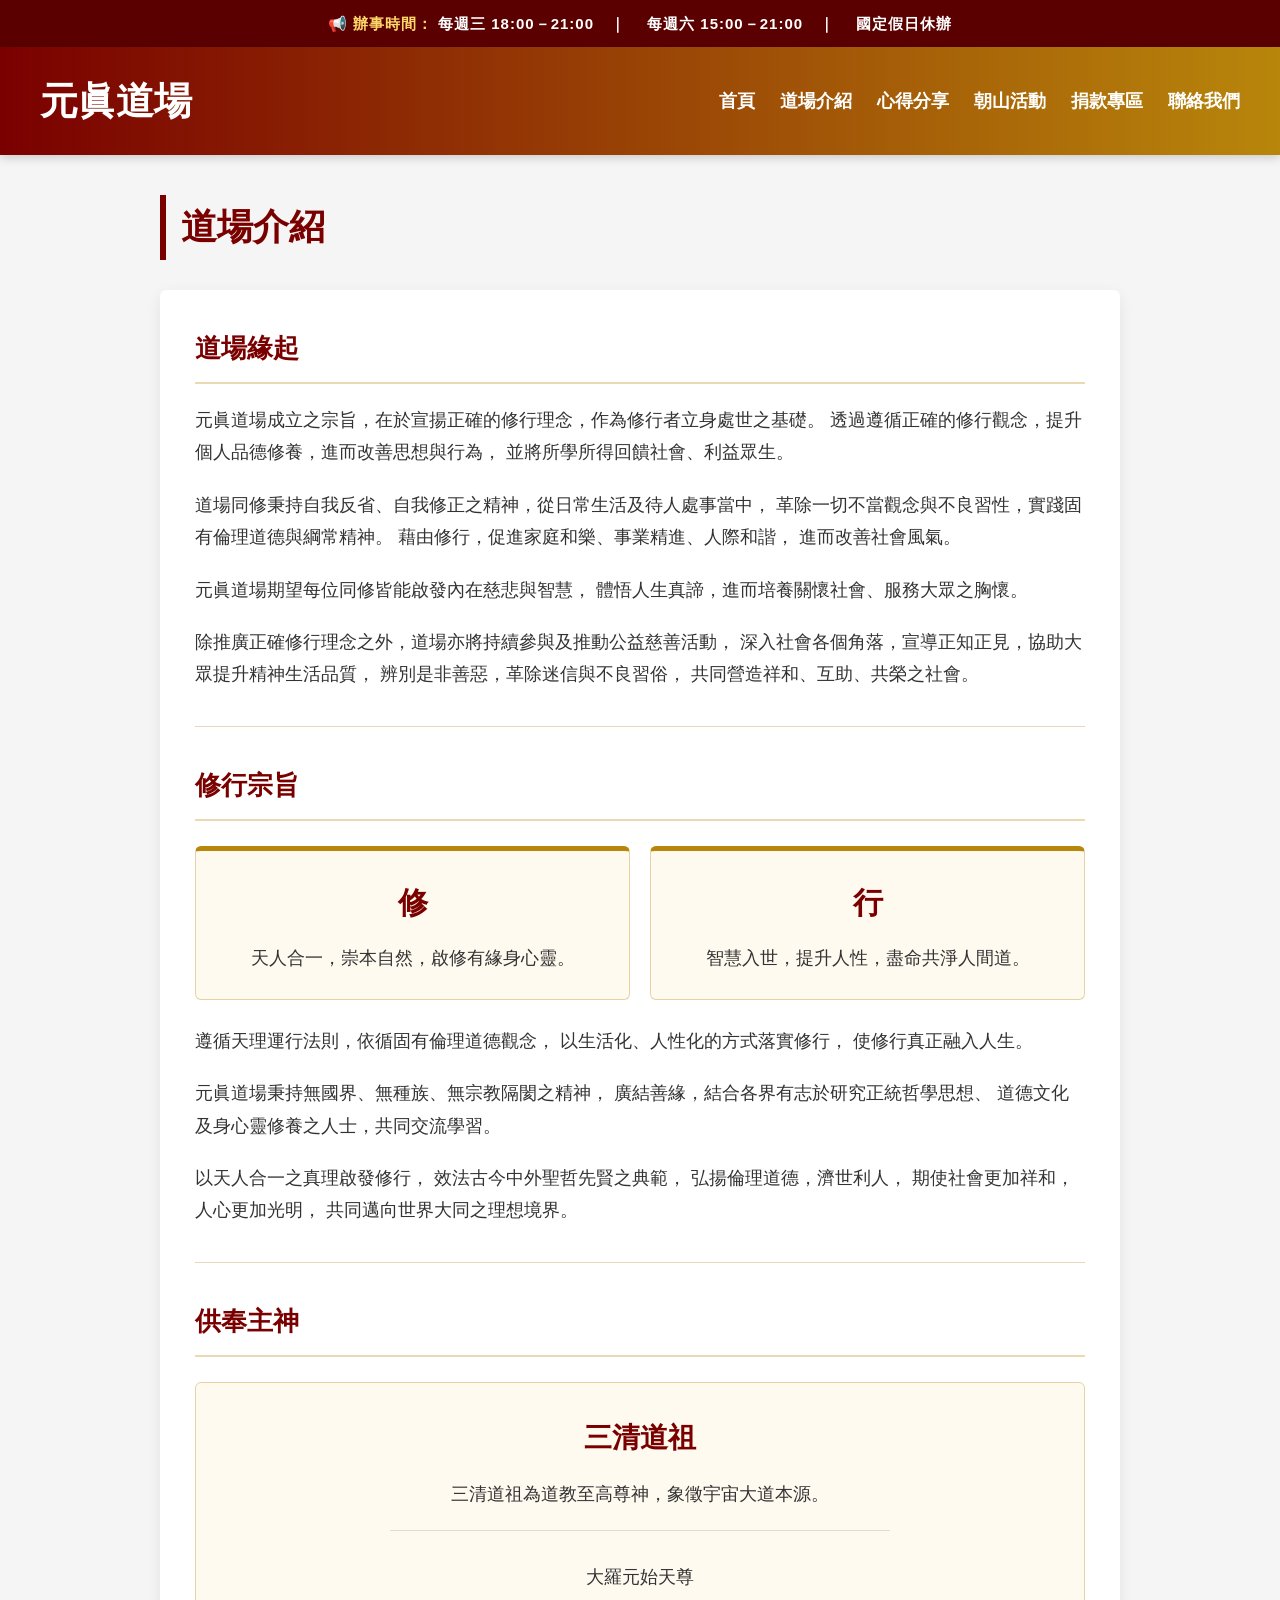
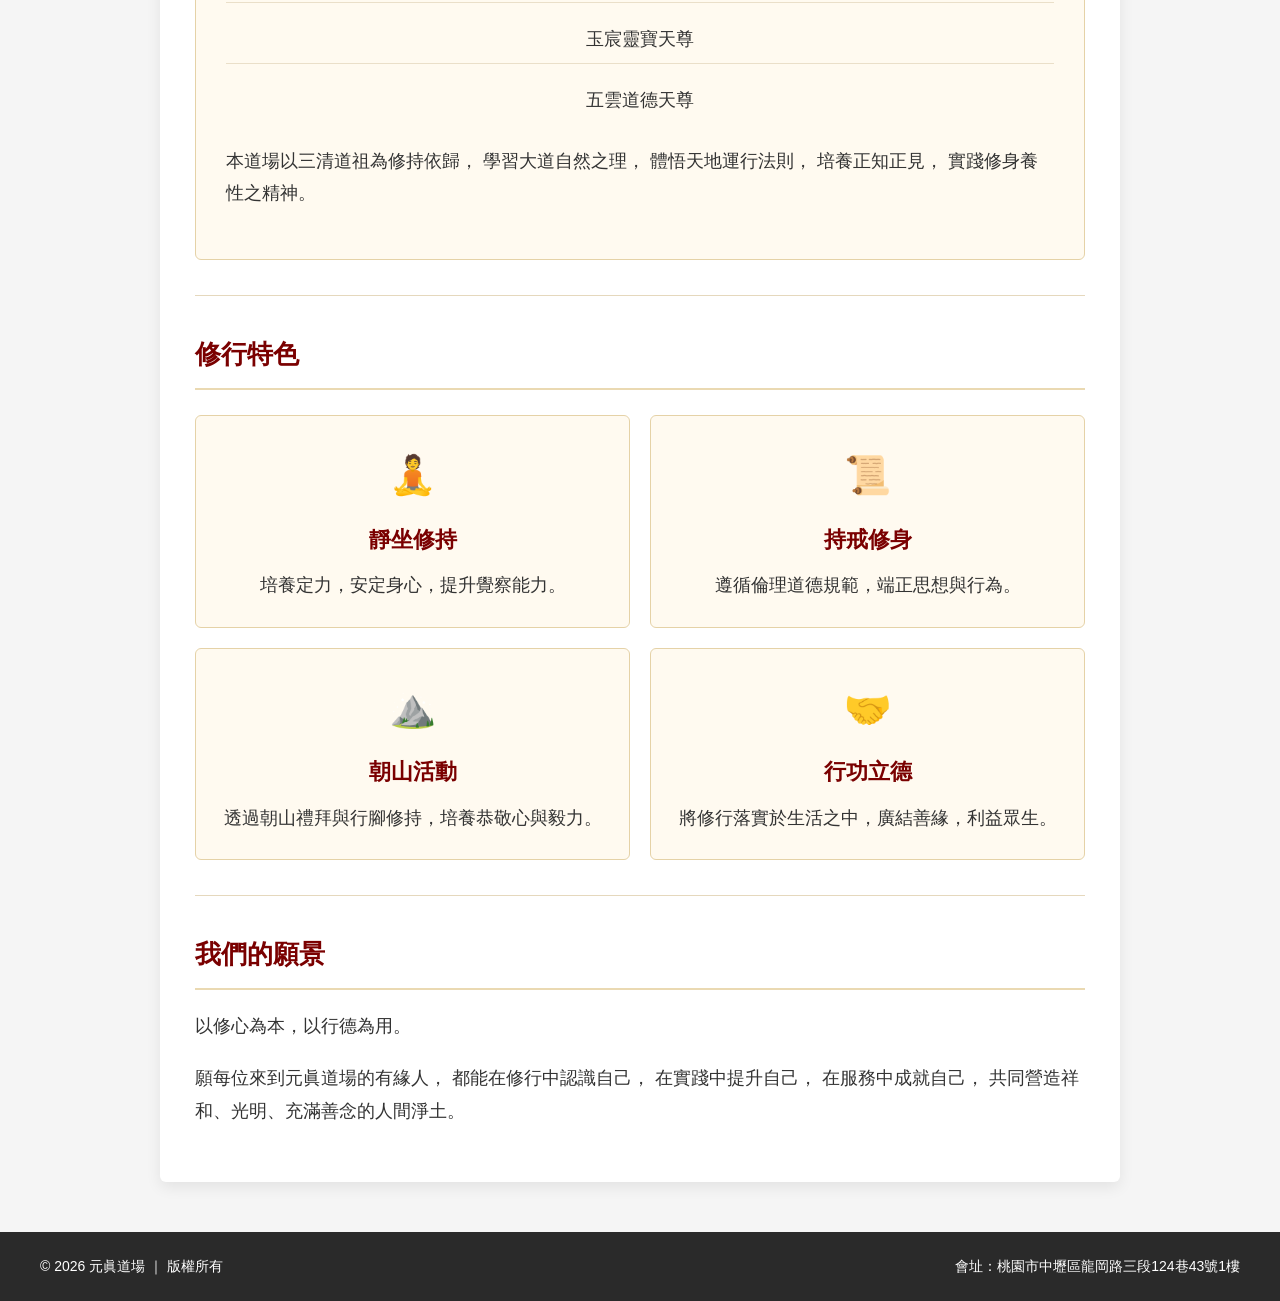
==== commit 4c3a07a0: "Update about.html" ====
--- a/about.html
+++ b/about.html
@@ -1,446 +1,590 @@
 <!DOCTYPE html>
 <html lang="zh-Hant">
 <head>
-<meta charset="UTF-8">
-<meta name="viewport" content="width=device-width, initial-scale=1.0">
-
-<title>道場介紹｜元眞道場</title>
-
-
+  <meta charset="UTF-8">
+  <meta name="viewport" content="width=device-width, initial-scale=1.0">
+  <title>道場介紹｜元眞道場</title>
 <style>
-
-*{
-margin:0;
-padding:0;
-box-sizing:border-box;
+.sanqing-intro {
+    text-align: center;
+    margin: 10px 0 18px;
 }
 
-body{
-font-family:"Microsoft JhengHei",sans-serif;
-background:#f5f5f5;
-color:#333;
-line-height:1.8;
+.sanqing-divider {
+    width: 70%;
+    max-width: 500px;
+    margin: 0 auto 22px;
+    border-top: 1px solid #ddd;
 }
 
-/* Header */
-
-header {
-    background: linear-gradient(90deg, #7a0000, #b8860b);
-    padding: 20px;
-    color: white;
-    box-shadow: 0 2px 10px rgba(0,0,0,.2);
+.sanqing-list {
+    text-align: center;
+    list-style: none;
+    padding: 0;
+    margin: 0;
 }
 
-.header-inner {
-    max-width: 1200px;
-    margin: auto;
-    display: flex;
-    justify-content: space-between;
-    align-items: center;
+.sanqing-list li {
+    margin-bottom: 12px;
 }
-
-.logo {
-    font-size: 38px;
-    font-weight: bold;
-}
-
-nav ul {
-    display: flex;
-    list-style: none;
-    gap: 25px;
-}
-
-nav a {
-    color: white;
-    text-decoration: none;
-    font-size: 18px;
-    font-weight: bold;
-}
-
-nav a:hover {
-    opacity: .7;
-}
-/* Main */
-
-.main-container{
-max-width:1000px;
-margin:40px auto;
-padding:0 20px;
-}
-
-.title-section{
-font-size:36px;
-font-weight:bold;
-border-left:6px solid #7a0000;
-padding-left:15px;
-margin-bottom:30px;
-color:#7a0000;
-}
-
-.article{
-background:white;
-padding:35px;
-box-shadow:0 5px 15px rgba(0,0,0,.08);
-}
-
-.article img{
-width:100%;
-margin:30px 0;
-border-radius:6px;
-max-height:500px;
-object-fit:cover;
-}
-
-.article p{
-font-size:18px;
-margin-bottom:20px;
-}
-
-/* Footer */
-
-footer {
-    background: #2a2a2a;
-    color: white;
-    padding: 22px 30px;
-    margin-top: 50px;
-    font-size: 14px;
-}
-
-.footer-inner {
-    max-width: 1200px;
-    margin: auto;
-    display: flex;
-    justify-content: space-between;
-    align-items: center;
-}
-
-@media(max-width:768px){
-
-  .footer-inner{
-      flex-direction:column;
-      gap:10px;
-      text-align:center;
+</style>
+  <style>
+    * {
+      margin: 0;
+      padding: 0;
+      box-sizing: border-box;
+    }
+
+    body {
+      font-family: "Microsoft JhengHei", sans-serif;
+      background: #f5f5f5;
+      color: #333;
+      line-height: 1.8;
+    }
+
+    /* Header */
+    header {
+      background: linear-gradient(90deg, #7a0000, #b8860b);
+      padding: 20px;
+      color: white;
+      box-shadow: 0 2px 10px rgba(0, 0, 0, .2);
+    }
+
+    .header-inner {
+      max-width: 1200px;
+      margin: auto;
+      display: flex;
+      justify-content: space-between;
+      align-items: center;
+      gap: 20px;
+    }
+
+    .logo {
+      font-size: 38px;
+      font-weight: bold;
+      white-space: nowrap;
+    }
+
+    nav ul {
+      display: flex;
+      list-style: none;
+      gap: 25px;
+      flex-wrap: wrap;
+    }
+
+    nav a {
+      color: white;
+      text-decoration: none;
+      font-size: 18px;
+      font-weight: bold;
+    }
+
+    nav a:hover {
+      opacity: .7;
+    }
+
+    /* 辦事時間 */
+    .service-time {
+      background: #5b0000;
+      color: white;
+      text-align: center;
+      padding: 10px 15px;
+      font-size: 15px;
+      font-weight: 600;
+      letter-spacing: 1px;
+    }
+
+    .service-time span {
+      color: #ffd76a;
+    }
+
+    /* Main */
+    .main-container {
+      max-width: 1000px;
+      margin: 40px auto;
+      padding: 0 20px;
+    }
+
+    .title-section {
+      font-size: 36px;
+      font-weight: bold;
+      border-left: 6px solid #7a0000;
+      padding-left: 15px;
+      margin-bottom: 30px;
+      color: #7a0000;
+    }
+
+    .article {
+      background: white;
+      padding: 35px;
+      box-shadow: 0 5px 15px rgba(0, 0, 0, .08);
+      border-radius: 6px;
+    }
+
+    .article h2 {
+      color: #7a0000;
+      font-size: 26px;
+      margin-bottom: 20px;
+      padding-bottom: 10px;
+      border-bottom: 2px solid #ead9b2;
+    }
+
+    .article h3 {
+      color: #7a0000;
+      font-size: 22px;
+      margin-bottom: 12px;
+    }
+
+    .article p {
+      font-size: 18px;
+      margin-bottom: 20px;
+    }
+
+    .article hr {
+      border: none;
+      border-top: 1px solid #e5d8bd;
+      margin: 35px 0;
+    }
+
+    /* 修行宗旨 */
+    .purpose-box {
+      display: grid;
+      grid-template-columns: repeat(2, minmax(0, 1fr));
+      gap: 20px;
+      margin: 25px 0;
+    }
+
+    .purpose-item {
+      background: #fffaf0;
+      border: 1px solid #e5d2a7;
+      border-top: 5px solid #b8860b;
+      border-radius: 6px;
+      padding: 25px;
+      text-align: center;
+    }
+
+    .purpose-item h3 {
+      font-size: 30px;
+      margin-bottom: 12px;
+    }
+
+    .purpose-item p {
+      margin-bottom: 0;
+    }
+
+    /* 供奉主神 */
+    .deity-box {
+      background: #fffaf0;
+      border: 1px solid #e5d2a7;
+      border-radius: 6px;
+      padding: 30px;
+      margin: 25px 0;
+    }
+
+    .deity-box h3 {
+      font-size: 28px;
+      text-align: center;
+      margin-bottom: 15px;
+    }
+
+    .deity-box ul {
+      list-style: none;
+      margin: 20px 0;
+      padding: 0;
+      text-align: center;
+    }
+
+    .deity-box li {
+      font-size: 18px;
+      padding: 8px 0;
+      border-bottom: 1px solid #eadfc9;
+    }
+
+    .deity-box li:last-child {
+      border-bottom: none;
+    }
+
+    /* 修行特色 */
+    .feature-grid {
+      display: grid;
+      grid-template-columns: repeat(2, minmax(0, 1fr));
+      gap: 20px;
+      margin: 25px 0;
+    }
+
+    .feature-card {
+      background: #fffaf0;
+      border: 1px solid #e5d2a7;
+      border-radius: 6px;
+      padding: 25px;
+      text-align: center;
+      transition: transform .2s, box-shadow .2s;
+    }
+
+    .feature-card:hover {
+      transform: translateY(-3px);
+      box-shadow: 0 5px 15px rgba(0, 0, 0, .1);
+    }
+
+    .feature-card .icon {
+      font-size: 38px;
+      margin-bottom: 10px;
+    }
+
+    .feature-card h3 {
+      margin-bottom: 10px;
+    }
+
+    .feature-card p {
+      margin-bottom: 0;
+    }
+
+    /* Footer */
+    footer {
+      background: #2a2a2a;
+      color: white;
+      padding: 22px 30px;
+      margin-top: 50px;
+      font-size: 14px;
+    }
+
+    .footer-inner {
+      max-width: 1200px;
+      margin: auto;
+      display: flex;
+      justify-content: space-between;
+      align-items: center;
+      gap: 15px;
+    }
+
+    /* Mobile */
+    @media (max-width: 768px) {
+      .header-inner {
+        flex-direction: column;
+        gap: 20px;
+      }
+
+      nav ul {
+        justify-content: center;
+        gap: 12px 18px;
+      }
+
+      nav a {
+        font-size: 16px;
+      }
+
+      .logo {
+        font-size: 30px;
+      }
+
+      .service-time {
+        font-size: 13px;
+        letter-spacing: 0;
+        line-height: 1.8;
+      }
+
+      .main-container {
+        margin: 25px auto;
+        padding: 0 15px;
+      }
+
+      .title-section {
+        font-size: 28px;
+      }
+
+      .article {
+        padding: 20px;
+      }
+
+      .article h2 {
+        font-size: 23px;
+      }
+
+      .article h3 {
+        font-size: 20px;
+      }
+
+      .article p {
+        font-size: 16px;
+      }
+
+      .purpose-box,
+      .feature-grid {
+        grid-template-columns: 1fr;
+      }
+
+      .purpose-item,
+      .feature-card,
+      .deity-box {
+        padding: 20px;
+      }
+
+      .footer-inner {
+        flex-direction: column;
+        align-items: flex-start;
+        gap: 10px;
+      }
+    }
+  </style>
+  <style>
+  /* 手機版專用微調：保留原本內容與電腦版 CSS */
+  @media screen and (max-width: 768px) {
+    .header-inner {
+      width: 100%;
+      min-width: 0;
+      flex-direction: column;
+      align-items: stretch;
+      gap: 14px;
+    }
+    .logo { text-align: center; white-space: normal; }
+    nav { width: 100%; }
+    nav ul {
+      display: grid;
+      grid-template-columns: repeat(3, minmax(0, 1fr));
+      justify-content: stretch;
+      gap: 6px;
+      width: 100%;
+    }
+    nav li { min-width: 0; }
+    nav a {
+      display: flex;
+      justify-content: center;
+      align-items: center;
+      min-height: 42px;
+      padding: 8px 4px;
+      border: 1px solid rgba(255, 255, 255, .3);
+      border-radius: 6px;
+      font-size: 14px;
+      line-height: 1.4;
+      text-align: center;
+    }
+    .service-time {
+      padding: 9px 12px;
+      font-size: 12px;
+      line-height: 1.7;
+      letter-spacing: 0;
+    }
+    .main-container {
+      width: 100%;
+      padding-left: 15px;
+      padding-right: 15px;
+    }
+    .article { min-width: 0; overflow-wrap: anywhere; }
+    .article img, .deity-box img { max-width: 100%; height: auto; }
+    .purpose-box, .feature-grid { grid-template-columns: minmax(0, 1fr); }
+    .purpose-item, .feature-card, .deity-box { min-width: 0; }
+    .sanqing-divider { max-width: 100%; }
+    .footer-inner {
+      min-width: 0;
+      flex-direction: column;
+      align-items: flex-start;
+      gap: 8px;
+    }
   }
-
-}
-
-/* Mobile */
-
-@media(max-width:768px){
-
-.header-inner{
-flex-direction:column;
-gap:20px;
-}
-
-nav ul{
-flex-wrap:wrap;
-justify-content:center;
-}
-
-.logo{
-font-size:30px;
-}
-
-.title-section{
-font-size:28px;
-}
-
-.article{
-padding:20px;
-}
-
-}
-.service-time {
-    background: #5b0000;
-    color: white;
-    text-align: center;
-    padding: 10px 15px;
-    font-size: 15px;
-    font-weight: 600;
-    letter-spacing: 1px;
-}
-
-.service-time span {
-    color: #ffd76a;
-}
-
-
-/* 手機版排版補強：只在 768px 以下生效，電腦版既有 CSS 不變 */
-@media screen and (max-width: 768px) {
-  html { -webkit-text-size-adjust: 100%; }
-  body { overflow-wrap: anywhere; }
-  img, video, iframe { max-width: 100%; }
-
-  header .header-inner {
-    width: 100%;
-    max-width: 100%;
-    flex-direction: column;
-    align-items: stretch;
-    gap: 14px;
-    padding: 16px;
+  @media screen and (max-width: 380px) {
+    nav ul { grid-template-columns: repeat(2, minmax(0, 1fr)); }
+    .main-container { padding-left: 12px; padding-right: 12px; }
+    .article { padding: 15px; }
+    .purpose-item, .feature-card, .deity-box { padding: 16px; }
   }
-  header .logo {
-    text-align: center;
-    font-size: 30px;
-    line-height: 1.35;
-  }
-  nav { width: 100%; }
-  nav ul {
-    display: grid;
-    grid-template-columns: repeat(3, minmax(0, 1fr));
-    justify-content: stretch;
-    align-items: stretch;
-    width: 100%;
-    gap: 6px;
-  }
-  nav li { min-width: 0; }
-  nav a {
-    display: flex;
-    align-items: center;
-    justify-content: center;
-    min-height: 42px;
-    padding: 8px 4px;
-    border: 1px solid rgba(255,255,255,.28);
-    border-radius: 6px;
-    font-size: 14px;
-    line-height: 1.4;
-    text-align: center;
-  }
-
-  .main-container, .main, .container {
-    width: 100%;
-    max-width: 100%;
-    margin: 24px auto;
-    padding-left: 16px;
-    padding-right: 16px;
-  }
-  .title-section { font-size: 28px; line-height: 1.45; }
-  .page-title { font-size: clamp(28px, 7vw, 36px); line-height: 1.4; }
-  .article, .card, .card-content, .contact-card, .donation-card {
-    min-width: 0;
-    overflow-wrap: anywhere;
-  }
-  .article { padding: 18px; }
-  .article img { display: block; width: 100%; height: auto; max-height: none; object-fit: contain; }
-  .article p { font-size: 16px; line-height: 1.9; }
-  .cards { grid-template-columns: minmax(0, 1fr); gap: 18px; }
-  .card img { width: 100%; height: auto; max-height: 260px; object-fit: cover; }
-  .hero { min-height: 0; padding: 30px 18px; }
-  .contact-grid, .info-grid, .donation-grid, .service-grid { grid-template-columns: minmax(0, 1fr); }
-  table { display: block; max-width: 100%; overflow-x: auto; }
-  input, select, textarea, button { max-width: 100%; }
-  .footer-inner { flex-direction: column; align-items: flex-start; gap: 6px; text-align: left; }
-  footer { padding: 20px 16px; }
-}
-
-@media screen and (max-width: 380px) {
-  header .header-inner { padding-left: 12px; padding-right: 12px; }
-  nav ul { grid-template-columns: repeat(2, minmax(0, 1fr)); }
-  .main-container, .main, .container { padding-left: 12px; padding-right: 12px; }
-  .article { padding: 14px; }
-  .service-time { font-size: 12px; letter-spacing: 0; line-height: 1.7; }
-}
-
-</style>
-
+  </style>
 </head>
 
 <body>
-<div class="service-time">
-  <span>📢 辦事時間：</span>
-  每週三 18:00－21:00　｜　
-  每週六 15:00－21:00　｜　
-  國定假日休辦
-</div>
-<header>
-
-<div class="header-inner">
-
-<div class="logo">
-元眞道場
-</div>
-
-<nav>
-<ul>
-<li><a href="index.html">首頁</a></li>
-<li><a href="about.html">道場介紹</a></li>
-<li><a href="share.html">心得分享</a></li>
-<li><a href="chaoshan.html">朝山活動</a></li>
-<li><a href="donate.html">捐款專區</a></li>
-<li><a href="contact.html">聯絡我們</a></li>
+
+  <div class="service-time">
+    <span>📢 辦事時間：</span>
+    每週三 18:00－21:00　｜　
+    每週六 15:00－21:00　｜　
+    國定假日休辦
+  </div>
+
+  <header>
+    <div class="header-inner">
+      <div class="logo">元眞道場</div>
+
+      <nav>
+        <ul>
+          <li><a href="index.html">首頁</a></li>
+          <li><a href="about.html">道場介紹</a></li>
+          <li><a href="share.html">心得分享</a></li>
+          <li><a href="chaoshan.html">朝山活動</a></li>
+          <li><a href="donate.html">捐款專區</a></li>
+          <li><a href="contact.html">聯絡我們</a></li>
+        </ul>
+      </nav>
+    </div>
+  </header>
+
+  <main class="main-container">
+
+    <div class="title-section">道場介紹</div>
+
+    <article class="article">
+
+      <h2>道場緣起</h2>
+
+      <p>
+        元眞道場成立之宗旨，在於宣揚正確的修行理念，作為修行者立身處世之基礎。
+        透過遵循正確的修行觀念，提升個人品德修養，進而改善思想與行為，
+        並將所學所得回饋社會、利益眾生。
+      </p>
+
+      <p>
+        道場同修秉持自我反省、自我修正之精神，從日常生活及待人處事當中，
+        革除一切不當觀念與不良習性，實踐固有倫理道德與綱常精神。
+        藉由修行，促進家庭和樂、事業精進、人際和諧，
+        進而改善社會風氣。
+      </p>
+
+      <p>
+        元眞道場期望每位同修皆能啟發內在慈悲與智慧，
+        體悟人生真諦，進而培養關懷社會、服務大眾之胸懷。
+      </p>
+
+      <p>
+        除推廣正確修行理念之外，道場亦將持續參與及推動公益慈善活動，
+        深入社會各個角落，宣導正知正見，協助大眾提升精神生活品質，
+        辨別是非善惡，革除迷信與不良習俗，
+        共同營造祥和、互助、共榮之社會。
+      </p>
+
+      <hr>
+
+      <h2>修行宗旨</h2>
+
+      <div class="purpose-box">
+
+        <div class="purpose-item">
+          <h3>修</h3>
+          <p>
+            天人合一，崇本自然，啟修有緣身心靈。
+          </p>
+        </div>
+
+        <div class="purpose-item">
+          <h3>行</h3>
+          <p>
+            智慧入世，提升人性，盡命共淨人間道。
+          </p>
+        </div>
+
+      </div>
+
+      <p>
+        遵循天理運行法則，依循固有倫理道德觀念，
+        以生活化、人性化的方式落實修行，
+        使修行真正融入人生。
+      </p>
+
+      <p>
+        元眞道場秉持無國界、無種族、無宗教隔閡之精神，
+        廣結善緣，結合各界有志於研究正統哲學思想、
+        道德文化及身心靈修養之人士，共同交流學習。
+      </p>
+
+      <p>
+        以天人合一之真理啟發修行，
+        效法古今中外聖哲先賢之典範，
+        弘揚倫理道德，濟世利人，
+        期使社會更加祥和，人心更加光明，
+        共同邁向世界大同之理想境界。
+      </p>
+
+      <hr>
+
+      <h2>供奉主神</h2>
+
+      <div class="deity-box">
+
+  <h3>三清道祖</h3>
+
+<p class="sanqing-intro">
+    三清道祖為道教至高尊神，象徵宇宙大道本源。
+</p>
+
+<div class="sanqing-divider"></div>
+
+<ul class="sanqing-list">
+    <li>大羅元始天尊</li>
+    <li>玉宸靈寶天尊</li>
+    <li>五雲道德天尊</li>
 </ul>
-</nav>
-
-</div>
-
-</header>
-
-<div class="main-container">
-
-  <div class="title-section">道場介紹</div>
-
-  <div class="article">
-
-    <h2>道場緣起</h2>
-
-    <p>
-      元眞道場成立之宗旨，在於宣揚正確的修行理念，作為修行者立身處世之基礎。
-      透過遵循正確的修行觀念，提升個人品德修養，進而改善思想與行為，
-      並將所學所得回饋社會、利益眾生。
-    </p>
-
-    <p>
-      道場同修秉持自我反省、自我修正之精神，從日常生活及待人處事當中，
-      革除一切不當觀念與不良習性，實踐固有倫理道德與綱常精神。
-      藉由修行，促進家庭和樂、事業精進、人際和諧，
-      進而改善社會風氣。
-    </p>
-
-    <p>
-      元眞道場期望每位同修皆能啟發內在慈悲與智慧，
-      體悟人生真諦，進而培養關懷社會、服務大眾之胸懷。
-    </p>
-
-    <p>
-      除推廣正確修行理念之外，道場亦將持續參與及推動公益慈善活動，
-      深入社會各個角落，宣導正知正見，協助大眾提升精神生活品質，
-      辨別是非善惡，革除迷信與不良習俗，
-      共同營造祥和、互助、共榮之社會。
-    </p>
-
-    <hr>
-
-    <h2>修行宗旨</h2>
-
-    <div class="purpose-box">
-
-      <div class="purpose-item">
-        <h3>修</h3>
+
         <p>
-          天人合一，崇本自然，啟修有緣身心靈。
+          本道場以三清道祖為修持依歸，
+          學習大道自然之理，
+          體悟天地運行法則，
+          培養正知正見，
+          實踐修身養性之精神。
         </p>
+
       </div>
 
-      <div class="purpose-item">
-        <h3>行</h3>
-        <p>
-          智慧入世，提升人性，盡命共淨人間道。
-        </p>
+      <hr>
+
+      <h2>修行特色</h2>
+
+      <div class="feature-grid">
+
+        <div class="feature-card">
+          <div class="icon">🧘</div>
+          <h3>靜坐修持</h3>
+          <p>培養定力，安定身心，提升覺察能力。</p>
+        </div>
+
+        <div class="feature-card">
+          <div class="icon">📜</div>
+          <h3>持戒修身</h3>
+          <p>遵循倫理道德規範，端正思想與行為。</p>
+        </div>
+
+        <div class="feature-card">
+          <div class="icon">⛰️</div>
+          <h3>朝山活動</h3>
+          <p>透過朝山禮拜與行腳修持，培養恭敬心與毅力。</p>
+        </div>
+
+        <div class="feature-card">
+          <div class="icon">🤝</div>
+          <h3>行功立德</h3>
+          <p>將修行落實於生活之中，廣結善緣，利益眾生。</p>
+        </div>
+
       </div>
 
+      <hr>
+
+      <h2>我們的願景</h2>
+
+      <p>
+        以修心為本，以行德為用。
+      </p>
+
+      <p>
+        願每位來到元眞道場的有緣人，
+        都能在修行中認識自己，
+        在實踐中提升自己，
+        在服務中成就自己，
+        共同營造祥和、光明、充滿善念的人間淨土。
+      </p>
+
+    </article>
+
+  </main>
+
+  <footer>
+    <div class="footer-inner">
+      <div>
+        © 2026 元眞道場 ｜ 版權所有
+      </div>
+
+      <div>
+        會址：桃園市中壢區龍岡路三段124巷43號1樓
+      </div>
     </div>
-
-    <p>
-      遵循天理運行法則，依循固有倫理道德觀念，
-      以生活化、人性化的方式落實修行，
-      使修行真正融入人生。
-    </p>
-
-    <p>
-      元眞道場秉持無國界、無種族、無宗教隔閡之精神，
-      廣結善緣，結合各界有志於研究正統哲學思想、
-      道德文化及身心靈修養之人士，共同交流學習。
-    </p>
-
-    <p>
-      以天人合一之真理啟發修行，
-      效法古今中外聖哲先賢之典範，
-      弘揚倫理道德，濟世利人，
-      期使社會更加祥和，人心更加光明，
-      共同邁向世界大同之理想境界。
-    </p>
-
-    <hr>
-
-    <h2>供奉主神</h2>
-
-    <div class="deity-box">
-
-      <h3>三清道祖</h3>
-
-      <p>
-        三清道祖為道教至高尊神，
-        象徵宇宙大道本源。
-      </p>
-
-      <ul>
-        <li>大羅元始天尊</li>
-        <li>玉宸靈寶天尊</li>
-        <li>五雲道德天尊</li>
-      </ul>
-
-      <p>
-        本道場以三清道祖為修持依歸，
-        學習大道自然之理，
-        體悟天地運行法則，
-        培養正知正見，
-        實踐修身養性之精神。
-      </p>
-
-    </div>
-
-    <hr>
-
-    <h2>修行特色</h2>
-
-    <div class="feature-grid">
-
-      <div class="feature-card">
-        <div class="icon">🧘</div>
-        <h3>靜坐修持</h3>
-        <p>培養定力，安定身心，提升覺察能力。</p>
-      </div>
-
-      <div class="feature-card">
-        <div class="icon">📜</div>
-        <h3>持戒修身</h3>
-        <p>遵循倫理道德規範，端正思想與行為。</p>
-      </div>
-
-      <div class="feature-card">
-        <div class="icon">⛰️</div>
-        <h3>朝山活動</h3>
-        <p>透過朝山禮拜與行腳修持，培養恭敬心與毅力。</p>
-      </div>
-
-      <div class="feature-card">
-        <div class="icon">🤝</div>
-        <h3>行功立德</h3>
-        <p>將修行落實於生活之中，廣結善緣，利益眾生。</p>
-      </div>
-
-    </div>
-
-    <hr>
-
-    <h2>我們的願景</h2>
-
-    <p>
-      以修心為本，以行德為用。
-    </p>
-
-    <p>
-      願每位來到元眞道場的有緣人，
-      都能在修行中認識自己，
-      在實踐中提升自己，
-      在服務中成就自己，
-      共同營造祥和、光明、充滿善念的人間淨土。
-    </p>
-
-  </div>
-
-</div>
-<footer>
-  <div class="footer-inner">
-      <div>
-          © 2026 元眞道場 ｜ 版權所有
-      </div>
-
-      <div>
-          會址：桃園市中壢區龍岡路三段124巷43號1樓
-      </div>
-  </div>
-</footer>
+  </footer>
+
 </body>
 </html>
+
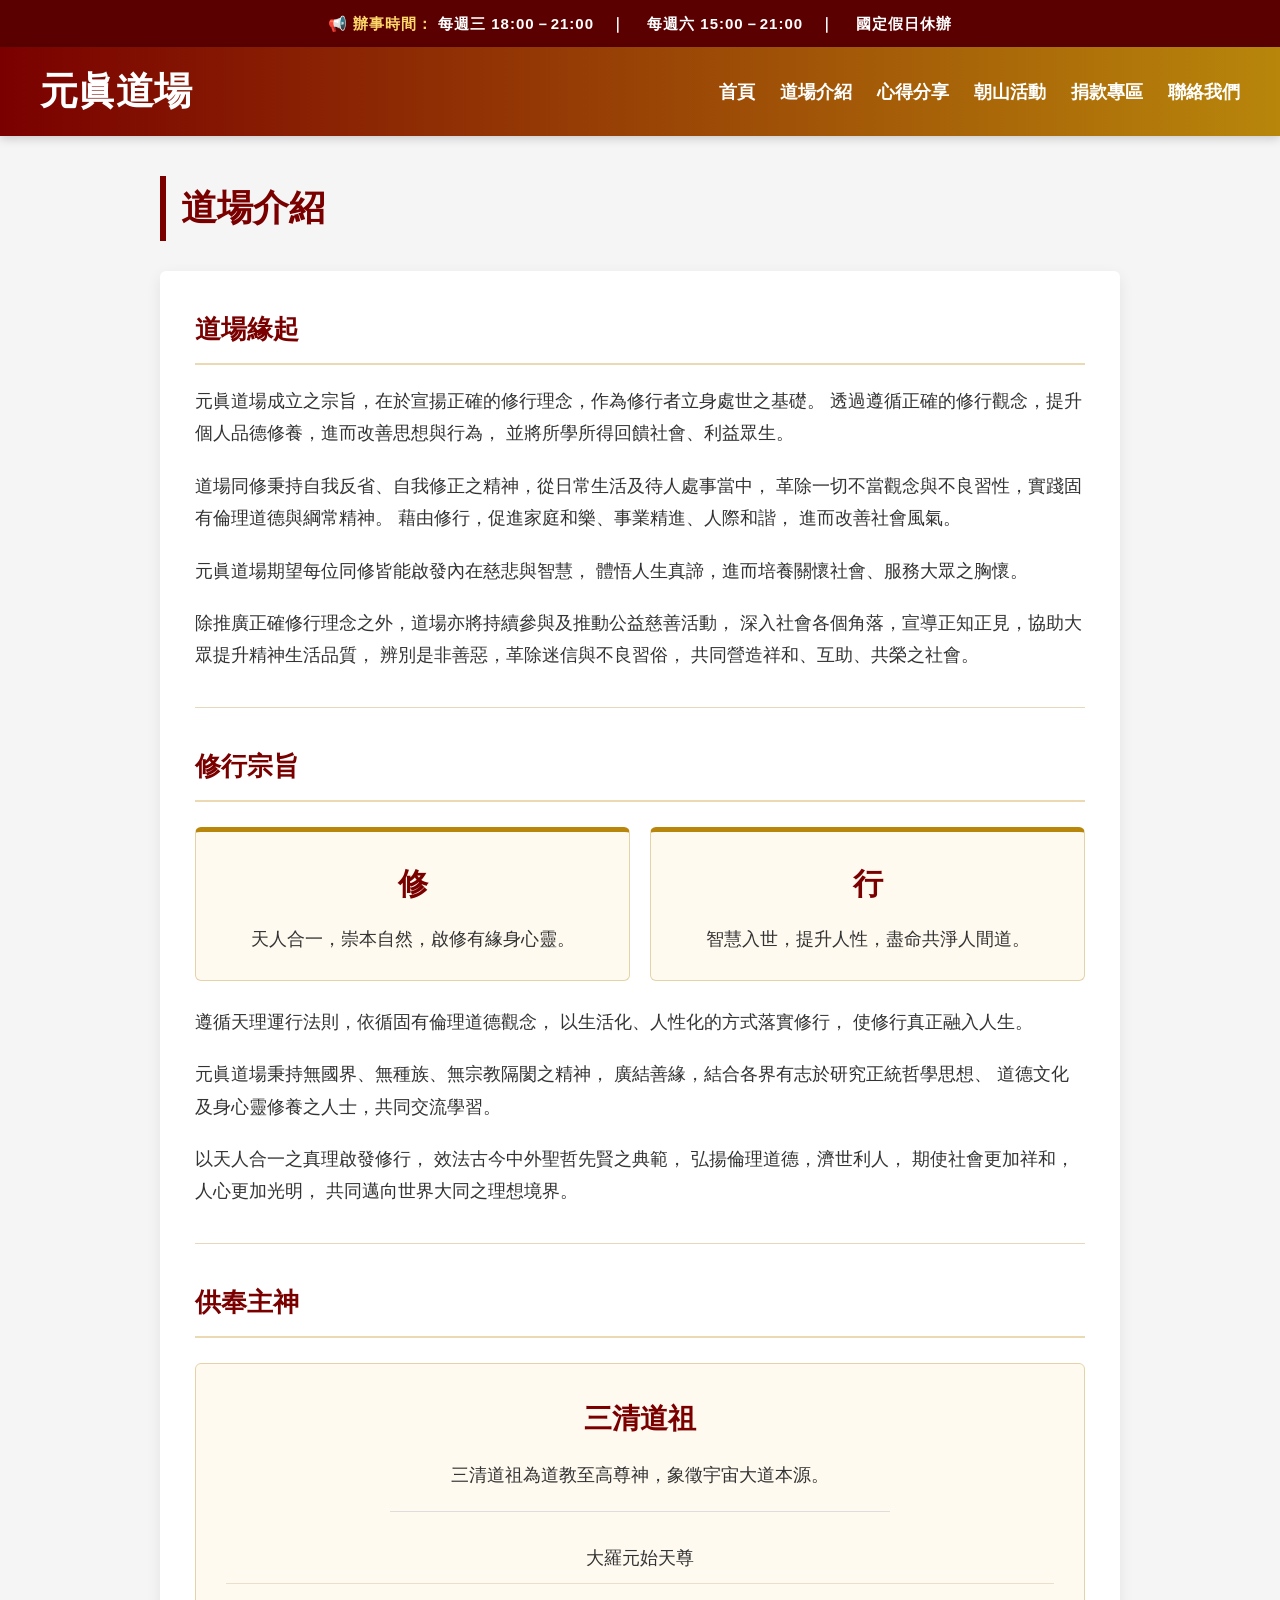
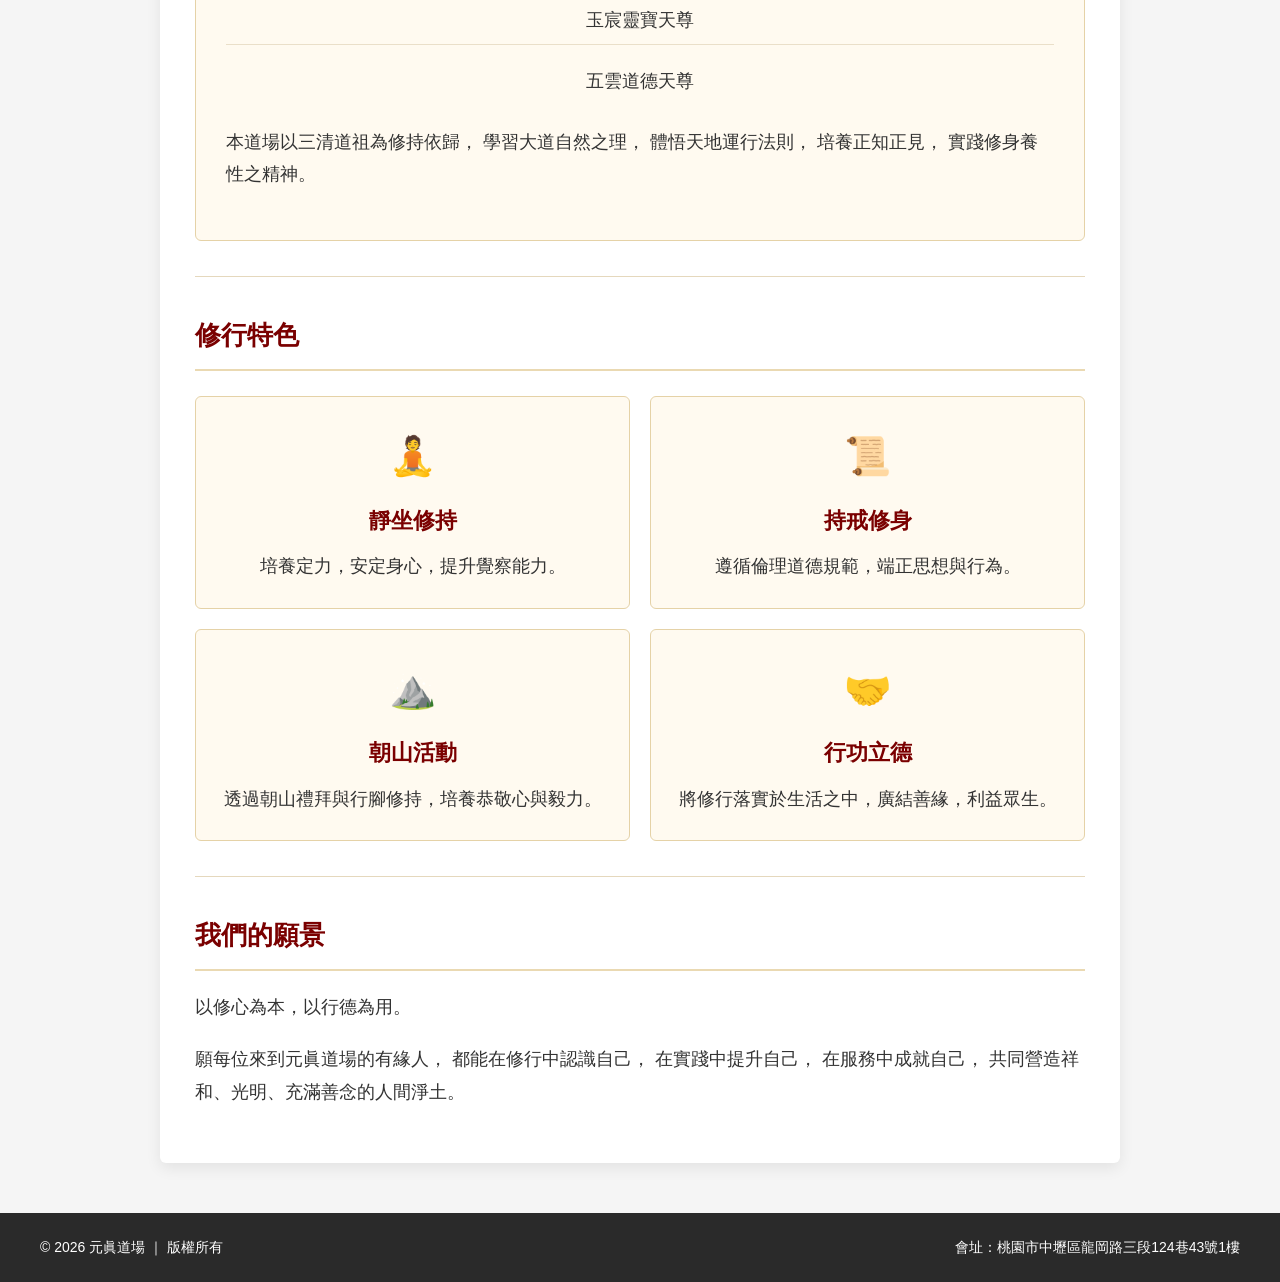
==== commit 5ee1f07c: "Update about.html" ====
--- a/about.html
+++ b/about.html
@@ -388,6 +388,87 @@
     .purpose-item, .feature-card, .deity-box { padding: 16px; }
   }
   </style>
+
+  <!-- 共用手機版格式：只覆蓋 768px 以下，不更動桌面版樣式與原文 -->
+  <style>
+    @media screen and (max-width: 768px) {
+      html { -webkit-text-size-adjust: 100%; }
+      body { overflow-wrap: anywhere; }
+      header .header-inner {
+        width: 100%;
+        max-width: 100%;
+        flex-direction: column;
+        align-items: stretch;
+        gap: 14px;
+        padding: 16px;
+      }
+      header .logo {
+        text-align: center;
+        font-size: 30px;
+        line-height: 1.35;
+        white-space: normal;
+      }
+      nav { width: 100%; }
+      nav ul {
+        display: grid;
+        grid-template-columns: repeat(3, minmax(0, 1fr));
+        justify-content: stretch;
+        align-items: stretch;
+        width: 100%;
+        gap: 6px;
+      }
+      nav li { min-width: 0; }
+      nav a {
+        display: flex;
+        align-items: center;
+        justify-content: center;
+        min-height: 42px;
+        padding: 8px 4px;
+        border: 1px solid rgba(255,255,255,.3);
+        border-radius: 6px;
+        font-size: 14px;
+        line-height: 1.4;
+        text-align: center;
+      }
+      .service-time {
+        padding: 9px 12px;
+        font-size: 12px;
+        line-height: 1.7;
+        letter-spacing: 0;
+      }
+      .main-container {
+        width: 100%;
+        padding-left: 15px;
+        padding-right: 15px;
+      }
+      .article { min-width: 0; overflow-wrap: anywhere; }
+      .article img, .deity-box img {
+        display: block;
+        max-width: 100%;
+        height: auto;
+      }
+      .purpose-box, .feature-grid { grid-template-columns: minmax(0, 1fr); }
+      .purpose-item, .feature-card, .deity-box { min-width: 0; }
+      .sanqing-divider { max-width: 100%; }
+      .footer-inner {
+        min-width: 0;
+        flex-direction: column;
+        align-items: center;
+        gap: 8px;
+        text-align: center;
+      }
+      footer { padding: 20px 16px; }
+    }
+    @media screen and (max-width: 380px) {
+      nav ul { grid-template-columns: repeat(2, minmax(0, 1fr)); }
+      .main-container { padding-left: 12px; padding-right: 12px; }
+      .article { padding: 15px; }
+      .purpose-item, .feature-card, .deity-box { padding: 16px; }
+    }
+  </style>
+
+
+<link rel="stylesheet" href="common.css">
 </head>
 
 <body>
--- a/common.css
+++ b/common.css
@@ -0,0 +1,143 @@
+/* 元眞道場全站共用樣式：頁首、辦事時間、導覽列、內容外框、頁尾 */
+* { box-sizing: border-box; }
+html { -webkit-text-size-adjust: 100%; }
+body { font-family: "Microsoft JhengHei", "PingFang TC", sans-serif; }
+
+/* 辦事時間 */
+.service-time {
+  background: #5b0000 !important;
+  color: #fff !important;
+  text-align: center !important;
+  padding: 10px 15px !important;
+  font-size: 15px !important;
+  font-weight: 600 !important;
+  letter-spacing: 1px !important;
+  line-height: 1.8 !important;
+}
+.service-time span { color: #ffd76a !important; }
+
+/* 頁首與導覽列 */
+header {
+  background: linear-gradient(90deg, #7a0000, #b8860b) !important;
+  color: #fff !important;
+}
+header .header-inner {
+  width: 100% !important;
+  max-width: 1200px !important;
+  margin: 0 auto !important;
+  display: flex !important;
+  justify-content: space-between !important;
+  align-items: center !important;
+  gap: 20px !important;
+}
+header .logo {
+  flex: 0 0 auto !important;
+  font-size: 38px !important;
+  font-weight: 700 !important;
+  line-height: 1.3 !important;
+}
+header nav { min-width: 0 !important; }
+header nav ul {
+  display: flex !important;
+  flex-wrap: wrap !important;
+  align-items: center !important;
+  justify-content: flex-end !important;
+  list-style: none !important;
+  gap: 8px 25px !important;
+}
+header nav a {
+  color: #fff !important;
+  text-decoration: none !important;
+  font-size: 18px !important;
+  font-weight: 700 !important;
+}
+header nav a:hover { opacity: .7 !important; }
+
+/* 內容區：各頁專屬卡片/橫幅維持各自設計 */
+.main-container, main.main, .main {
+  max-width: 1000px;
+}
+
+/* 頁尾 */
+footer {
+  background: #2a2a2a !important;
+  color: #fff !important;
+  padding: 22px 30px !important;
+  font-size: 14px !important;
+}
+footer .footer-inner {
+  width: 100% !important;
+  max-width: 1200px !important;
+  margin: 0 auto !important;
+  display: flex !important;
+  justify-content: space-between !important;
+  align-items: center !important;
+  gap: 12px 20px !important;
+}
+
+/* 手機和平板：所有頁面使用同一組共用規格 */
+@media (max-width: 768px) {
+  .service-time {
+    padding: 9px 12px !important;
+    font-size: 13px !important;
+    letter-spacing: 0 !important;
+    line-height: 1.7 !important;
+  }
+  header .header-inner {
+    flex-direction: column !important;
+    align-items: stretch !important;
+    gap: 14px !important;
+    padding: 16px !important;
+  }
+  header .logo {
+    text-align: center !important;
+    font-size: 30px !important;
+    line-height: 1.35 !important;
+    white-space: normal !important;
+  }
+  header nav { width: 100% !important; }
+  header nav ul {
+    display: grid !important;
+    grid-template-columns: repeat(3, minmax(0, 1fr)) !important;
+    width: 100% !important;
+    gap: 6px !important;
+    justify-content: stretch !important;
+  }
+  header nav li { min-width: 0 !important; }
+  header nav a {
+    display: flex !important;
+    min-height: 42px !important;
+    align-items: center !important;
+    justify-content: center !important;
+    padding: 8px 4px !important;
+    border: 1px solid rgba(255,255,255,.28) !important;
+    border-radius: 6px !important;
+    font-size: 14px !important;
+    line-height: 1.4 !important;
+    text-align: center !important;
+  }
+  .main-container, main.main, .main {
+    width: 100% !important;
+    max-width: 1000px !important;
+    margin-top: 26px !important;
+    margin-bottom: 26px !important;
+    padding-left: 16px !important;
+    padding-right: 16px !important;
+  }
+  footer { padding: 20px 16px !important; }
+  footer .footer-inner {
+    flex-direction: column !important;
+    align-items: center !important;
+    justify-content: center !important;
+    gap: 6px !important;
+    text-align: center !important;
+  }
+  img, video, iframe { max-width: 100%; }
+}
+
+@media (max-width: 380px) {
+  .service-time { font-size: 12px !important; line-height: 1.7 !important; }
+  header .header-inner { padding-left: 12px !important; padding-right: 12px !important; }
+  header nav ul { grid-template-columns: repeat(2, minmax(0, 1fr)) !important; }
+  .main-container, main.main, .main { padding-left: 12px !important; padding-right: 12px !important; }
+}
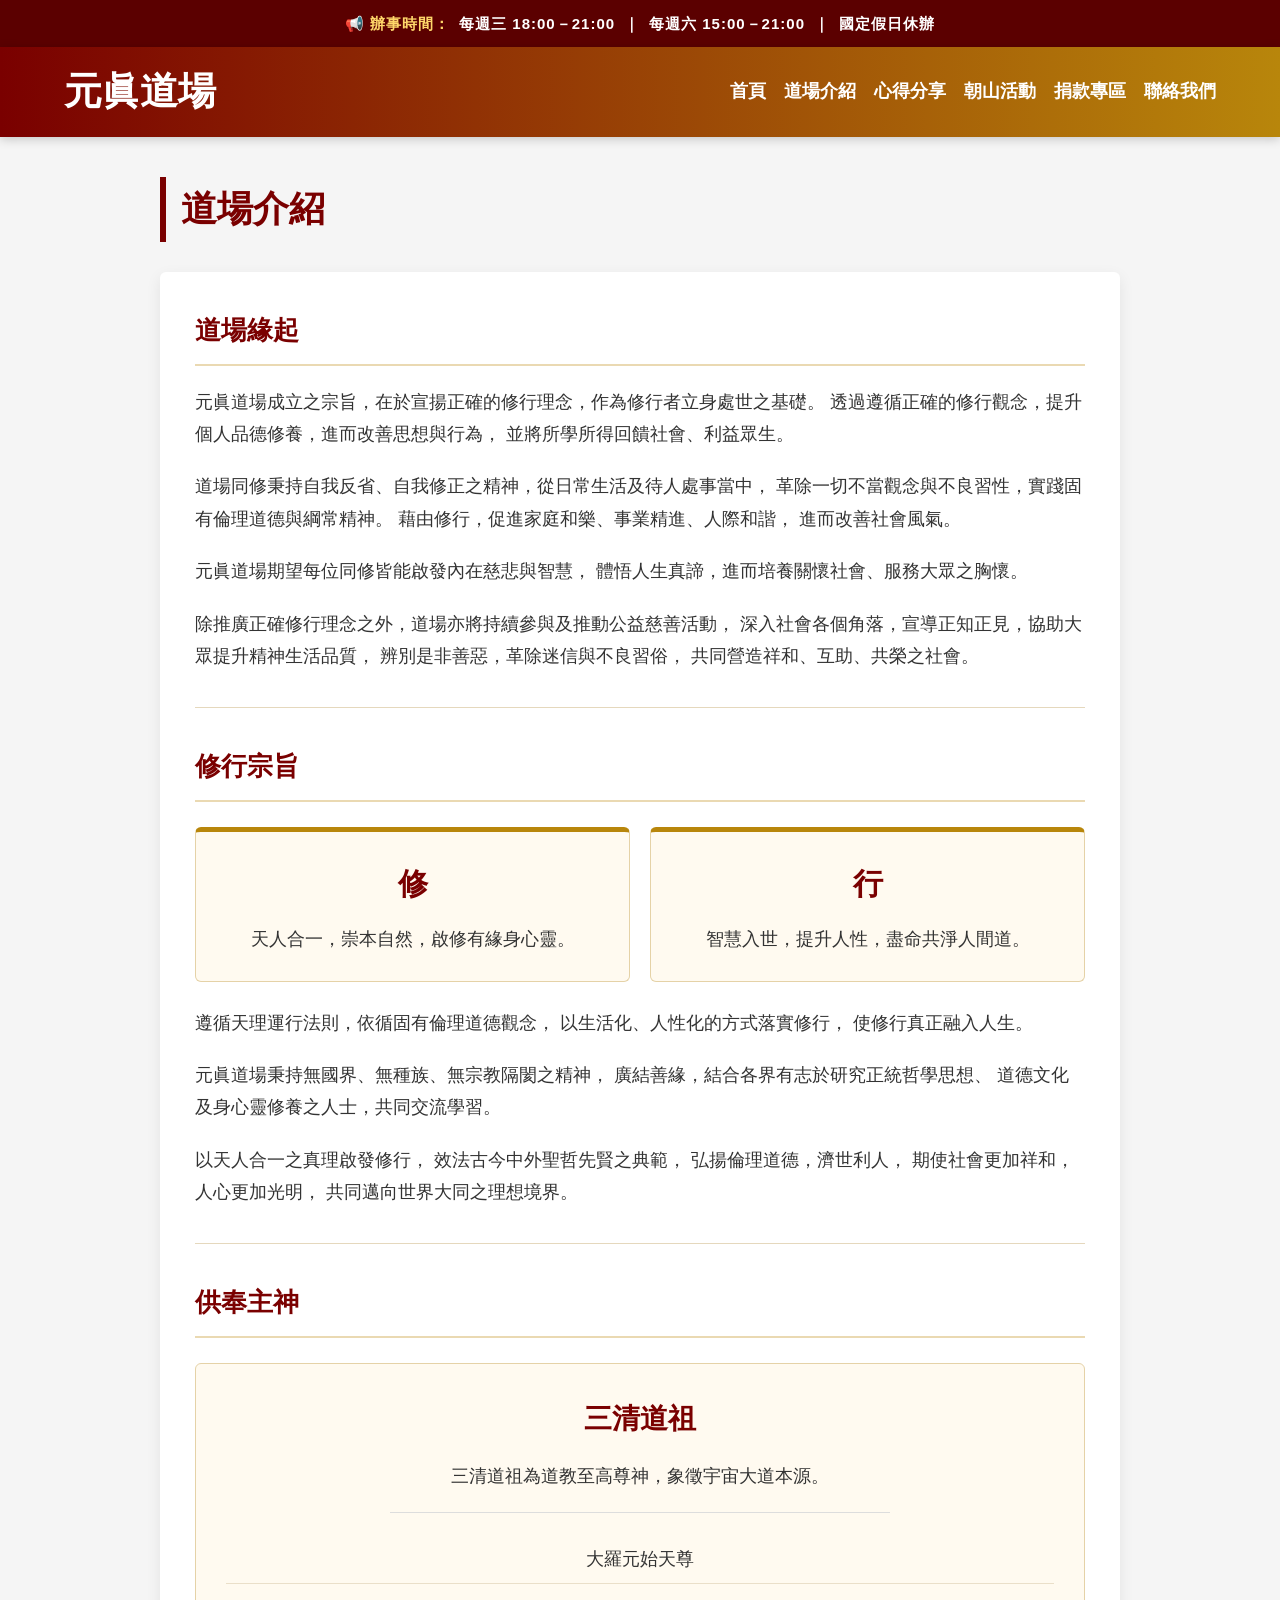
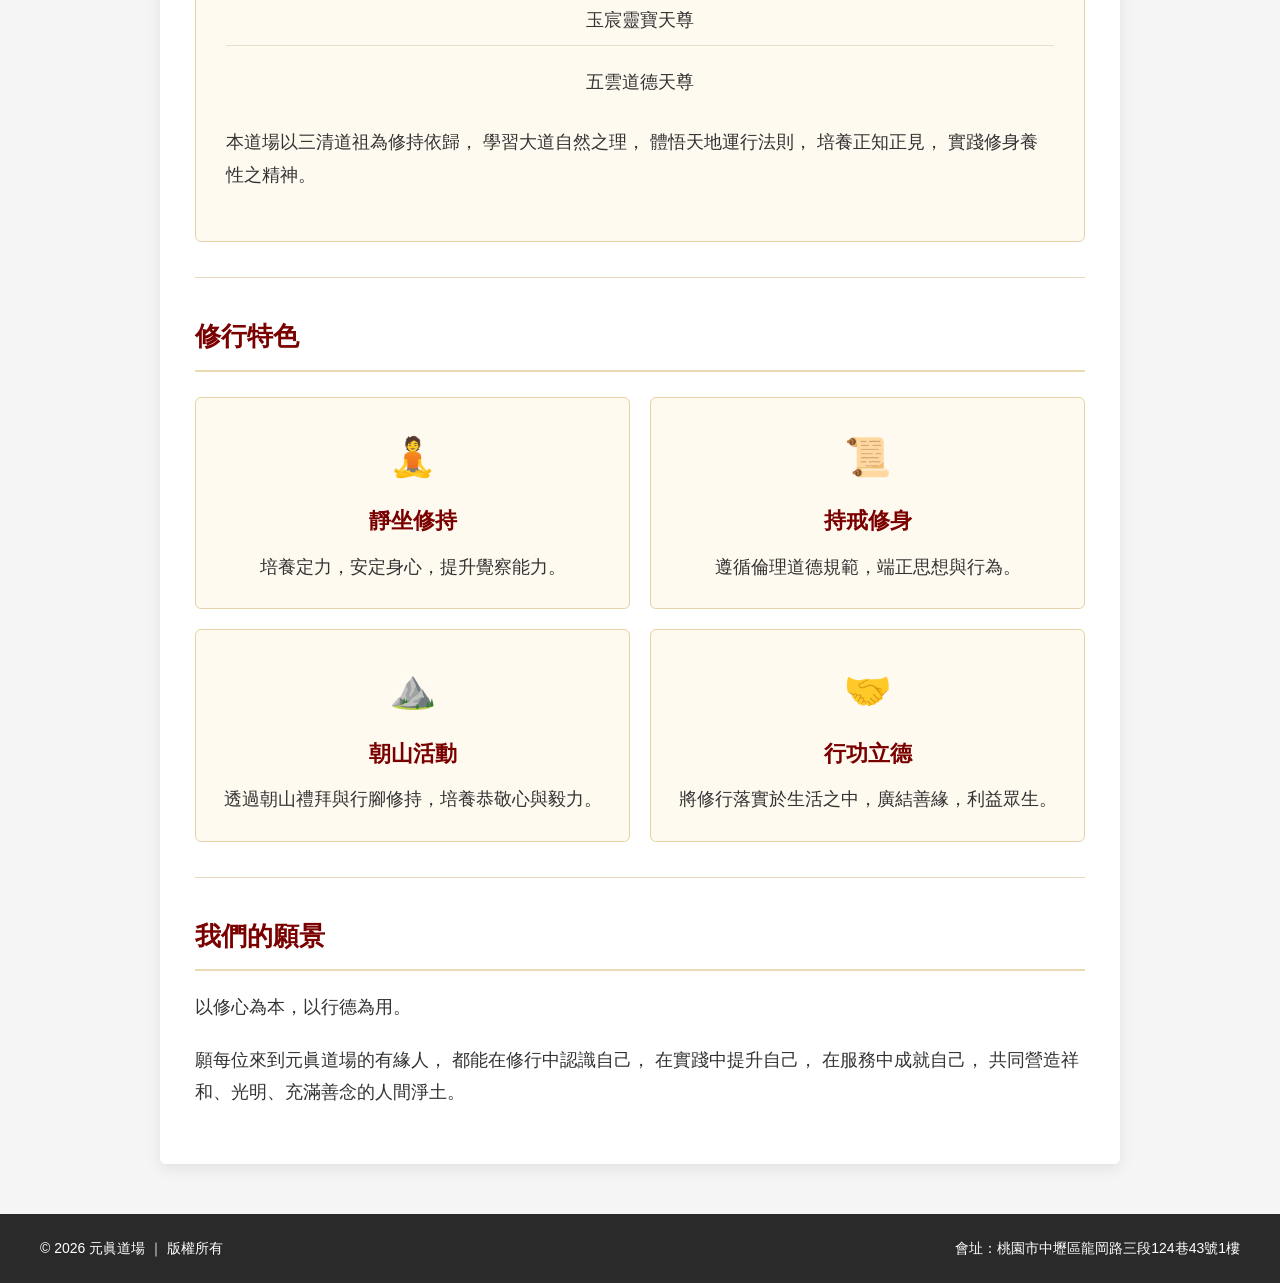
==== commit dabfbeb9: "Update about.html" ====
--- a/about.html
+++ b/about.html
@@ -474,28 +474,29 @@
 <body>
 
   <div class="service-time">
-    <span>📢 辦事時間：</span>
-    每週三 18:00－21:00　｜　
-    每週六 15:00－21:00　｜　
-    國定假日休辦
+  <span class="service-label">📢 辦事時間：</span>
+  <span class="service-detail">每週三 18:00－21:00</span>
+  <span class="service-separator">｜</span>
+  <span class="service-detail">每週六 15:00－21:00</span>
+  <span class="service-separator">｜</span>
+  <span class="service-detail">國定假日休辦</span>
+</div>
+
+  <header class="site-header">
+  <div class="header-inner">
+    <div class="logo">元眞道場</div>
+    <nav aria-label="主選單">
+      <ul>
+        <li><a href="index.html">首頁</a></li>
+        <li><a href="about.html">道場介紹</a></li>
+        <li><a href="share.html">心得分享</a></li>
+        <li><a href="chaoshan.html">朝山活動</a></li>
+        <li><a href="donate.html">捐款專區</a></li>
+        <li><a href="contact.html">聯絡我們</a></li>
+      </ul>
+    </nav>
   </div>
-
-  <header>
-    <div class="header-inner">
-      <div class="logo">元眞道場</div>
-
-      <nav>
-        <ul>
-          <li><a href="index.html">首頁</a></li>
-          <li><a href="about.html">道場介紹</a></li>
-          <li><a href="share.html">心得分享</a></li>
-          <li><a href="chaoshan.html">朝山活動</a></li>
-          <li><a href="donate.html">捐款專區</a></li>
-          <li><a href="contact.html">聯絡我們</a></li>
-        </ul>
-      </nav>
-    </div>
-  </header>
+</header>
 
   <main class="main-container">
 
@@ -669,3 +670,5 @@
 </body>
 </html>
 
+
+
--- a/common.css
+++ b/common.css
@@ -1,143 +1,126 @@
-/* 元眞道場全站共用樣式：頁首、辦事時間、導覽列、內容外框、頁尾 */
+/* 元眞道場全站共用樣式：只統一頁首與辦事時間，保留各頁內容設計 */
 * { box-sizing: border-box; }
 html { -webkit-text-size-adjust: 100%; }
 body { font-family: "Microsoft JhengHei", "PingFang TC", sans-serif; }
 
-/* 辦事時間 */
-.service-time {
+/* 辦事時間橫幅：六頁使用相同 HTML 與固定樣式 */
+body > .service-time {
+  display: flex !important;
+  flex-flow: row wrap !important;
+  align-items: center !important;
+  justify-content: center !important;
+  gap: 0 9px !important;
+  width: 100% !important;
+  min-height: 47px !important;
+  margin: 0 !important;
+  padding: 10px 15px !important;
+  border: 0 !important;
+  border-radius: 0 !important;
   background: #5b0000 !important;
   color: #fff !important;
   text-align: center !important;
-  padding: 10px 15px !important;
+  font-family: "Microsoft JhengHei", "PingFang TC", sans-serif !important;
   font-size: 15px !important;
   font-weight: 600 !important;
   letter-spacing: 1px !important;
-  line-height: 1.8 !important;
+  line-height: 27px !important;
 }
-.service-time span { color: #ffd76a !important; }
+body > .service-time .service-label { color: #ffd76a !important; white-space: nowrap !important; }
+body > .service-time .service-detail { color: #fff !important; white-space: nowrap !important; }
+body > .service-time .service-separator { color: #fff !important; white-space: nowrap !important; }
 
-/* 頁首與導覽列 */
-header {
-  background: linear-gradient(90deg, #7a0000, #b8860b) !important;
+/* 頁首背景橫幅：六頁共用同一尺寸、漸層、陰影 */
+body > header.site-header {
+  display: block !important;
+  width: 100% !important;
+  height: 90px !important;
+  min-height: 90px !important;
+  margin: 0 !important;
+  padding: 0 !important;
+  border: 0 !important;
+  border-radius: 0 !important;
+  background: linear-gradient(90deg, #7a0000 0%, #b8860b 100%) !important;
+  background-size: 100% 100% !important;
+  background-repeat: no-repeat !important;
   color: #fff !important;
+  box-shadow: 0 2px 10px rgba(0,0,0,.2) !important;
 }
-header .header-inner {
+body > header.site-header .header-inner {
+  display: flex !important;
+  flex-direction: row !important;
+  align-items: center !important;
+  justify-content: space-between !important;
+  gap: 20px !important;
   width: 100% !important;
   max-width: 1200px !important;
+  height: 90px !important;
+  min-height: 90px !important;
   margin: 0 auto !important;
-  display: flex !important;
-  justify-content: space-between !important;
-  align-items: center !important;
-  gap: 20px !important;
+  padding: 0 24px !important;
 }
-header .logo {
+body > header.site-header .logo {
   flex: 0 0 auto !important;
+  margin: 0 !important;
+  padding: 0 !important;
+  color: #fff !important;
   font-size: 38px !important;
   font-weight: 700 !important;
   line-height: 1.3 !important;
+  white-space: nowrap !important;
 }
-header nav { min-width: 0 !important; }
-header nav ul {
+body > header.site-header nav { display: block !important; width: auto !important; min-width: 0 !important; margin: 0 !important; padding: 0 !important; }
+body > header.site-header nav ul {
   display: flex !important;
-  flex-wrap: wrap !important;
+  flex-flow: row nowrap !important;
   align-items: center !important;
   justify-content: flex-end !important;
+  gap: 8px 18px !important;
+  width: auto !important;
+  margin: 0 !important;
+  padding: 0 !important;
   list-style: none !important;
-  gap: 8px 25px !important;
 }
-header nav a {
+body > header.site-header nav li { margin: 0 !important; padding: 0 !important; }
+body > header.site-header nav a {
+  display: inline-block !important;
+  margin: 0 !important;
+  padding: 6px 0 !important;
+  border: 0 !important;
+  border-radius: 0 !important;
+  background: transparent !important;
   color: #fff !important;
   text-decoration: none !important;
+  text-underline-offset: initial !important;
+  font-family: "Microsoft JhengHei", "PingFang TC", sans-serif !important;
   font-size: 18px !important;
   font-weight: 700 !important;
+  line-height: 1.4 !important;
+  white-space: nowrap !important;
 }
-header nav a:hover { opacity: .7 !important; }
+body > header.site-header nav a:hover { opacity: .7 !important; }
 
-/* 內容區：各頁專屬卡片/橫幅維持各自設計 */
-.main-container, main.main, .main {
-  max-width: 1000px;
-}
+/* 不更動頁面主要內容 */
+.main-container, main.main, .main { max-width: 1000px; }
+footer { background: #2a2a2a !important; color: #fff !important; padding: 22px 30px !important; font-size: 14px !important; }
+footer .footer-inner { width: 100% !important; max-width: 1200px !important; margin: 0 auto !important; display: flex !important; justify-content: space-between !important; align-items: center !important; gap: 12px 20px !important; }
 
-/* 頁尾 */
-footer {
-  background: #2a2a2a !important;
-  color: #fff !important;
-  padding: 22px 30px !important;
-  font-size: 14px !important;
-}
-footer .footer-inner {
-  width: 100% !important;
-  max-width: 1200px !important;
-  margin: 0 auto !important;
-  display: flex !important;
-  justify-content: space-between !important;
-  align-items: center !important;
-  gap: 12px 20px !important;
-}
-
-/* 手機和平板：所有頁面使用同一組共用規格 */
 @media (max-width: 768px) {
-  .service-time {
-    padding: 9px 12px !important;
-    font-size: 13px !important;
-    letter-spacing: 0 !important;
-    line-height: 1.7 !important;
-  }
-  header .header-inner {
-    flex-direction: column !important;
-    align-items: stretch !important;
-    gap: 14px !important;
-    padding: 16px !important;
-  }
-  header .logo {
-    text-align: center !important;
-    font-size: 30px !important;
-    line-height: 1.35 !important;
-    white-space: normal !important;
-  }
-  header nav { width: 100% !important; }
-  header nav ul {
-    display: grid !important;
-    grid-template-columns: repeat(3, minmax(0, 1fr)) !important;
-    width: 100% !important;
-    gap: 6px !important;
-    justify-content: stretch !important;
-  }
-  header nav li { min-width: 0 !important; }
-  header nav a {
-    display: flex !important;
-    min-height: 42px !important;
-    align-items: center !important;
-    justify-content: center !important;
-    padding: 8px 4px !important;
-    border: 1px solid rgba(255,255,255,.28) !important;
-    border-radius: 6px !important;
-    font-size: 14px !important;
-    line-height: 1.4 !important;
-    text-align: center !important;
-  }
-  .main-container, main.main, .main {
-    width: 100% !important;
-    max-width: 1000px !important;
-    margin-top: 26px !important;
-    margin-bottom: 26px !important;
-    padding-left: 16px !important;
-    padding-right: 16px !important;
-  }
+  body > .service-time { min-height: 0 !important; padding: 9px 12px !important; gap: 2px 6px !important; font-size: 13px !important; letter-spacing: 0 !important; line-height: 1.7 !important; }
+  body > .service-time .service-detail { white-space: normal !important; }
+  body > header.site-header { height: auto !important; min-height: 0 !important; }
+  body > header.site-header .header-inner { height: auto !important; min-height: 0 !important; flex-direction: column !important; align-items: stretch !important; gap: 14px !important; padding: 16px !important; }
+  body > header.site-header .logo { text-align: center !important; font-size: 30px !important; line-height: 1.35 !important; white-space: normal !important; }
+  body > header.site-header nav { width: 100% !important; }
+  body > header.site-header nav ul { display: grid !important; grid-template-columns: repeat(3,minmax(0,1fr)) !important; width: 100% !important; gap: 6px !important; justify-content: stretch !important; }
+  body > header.site-header nav a { display: flex !important; min-height: 42px !important; align-items: center !important; justify-content: center !important; padding: 8px 4px !important; border: 1px solid rgba(255,255,255,.28) !important; border-radius: 6px !important; background: transparent !important; font-size: 14px !important; line-height: 1.4 !important; text-align: center !important; white-space: normal !important; }
+  .main-container, main.main, .main { width: 100% !important; max-width: 1000px !important; margin-top: 26px !important; margin-bottom: 26px !important; padding-left: 16px !important; padding-right: 16px !important; }
   footer { padding: 20px 16px !important; }
-  footer .footer-inner {
-    flex-direction: column !important;
-    align-items: center !important;
-    justify-content: center !important;
-    gap: 6px !important;
-    text-align: center !important;
-  }
+  footer .footer-inner { flex-direction: column !important; align-items: center !important; justify-content: center !important; gap: 6px !important; text-align: center !important; }
   img, video, iframe { max-width: 100%; }
 }
-
 @media (max-width: 380px) {
-  .service-time { font-size: 12px !important; line-height: 1.7 !important; }
-  header .header-inner { padding-left: 12px !important; padding-right: 12px !important; }
-  header nav ul { grid-template-columns: repeat(2, minmax(0, 1fr)) !important; }
+  body > .service-time { font-size: 12px !important; line-height: 1.7 !important; }
+  body > header.site-header .header-inner { padding-left: 12px !important; padding-right: 12px !important; }
+  body > header.site-header nav ul { grid-template-columns: repeat(2,minmax(0,1fr)) !important; }
   .main-container, main.main, .main { padding-left: 12px !important; padding-right: 12px !important; }
 }
